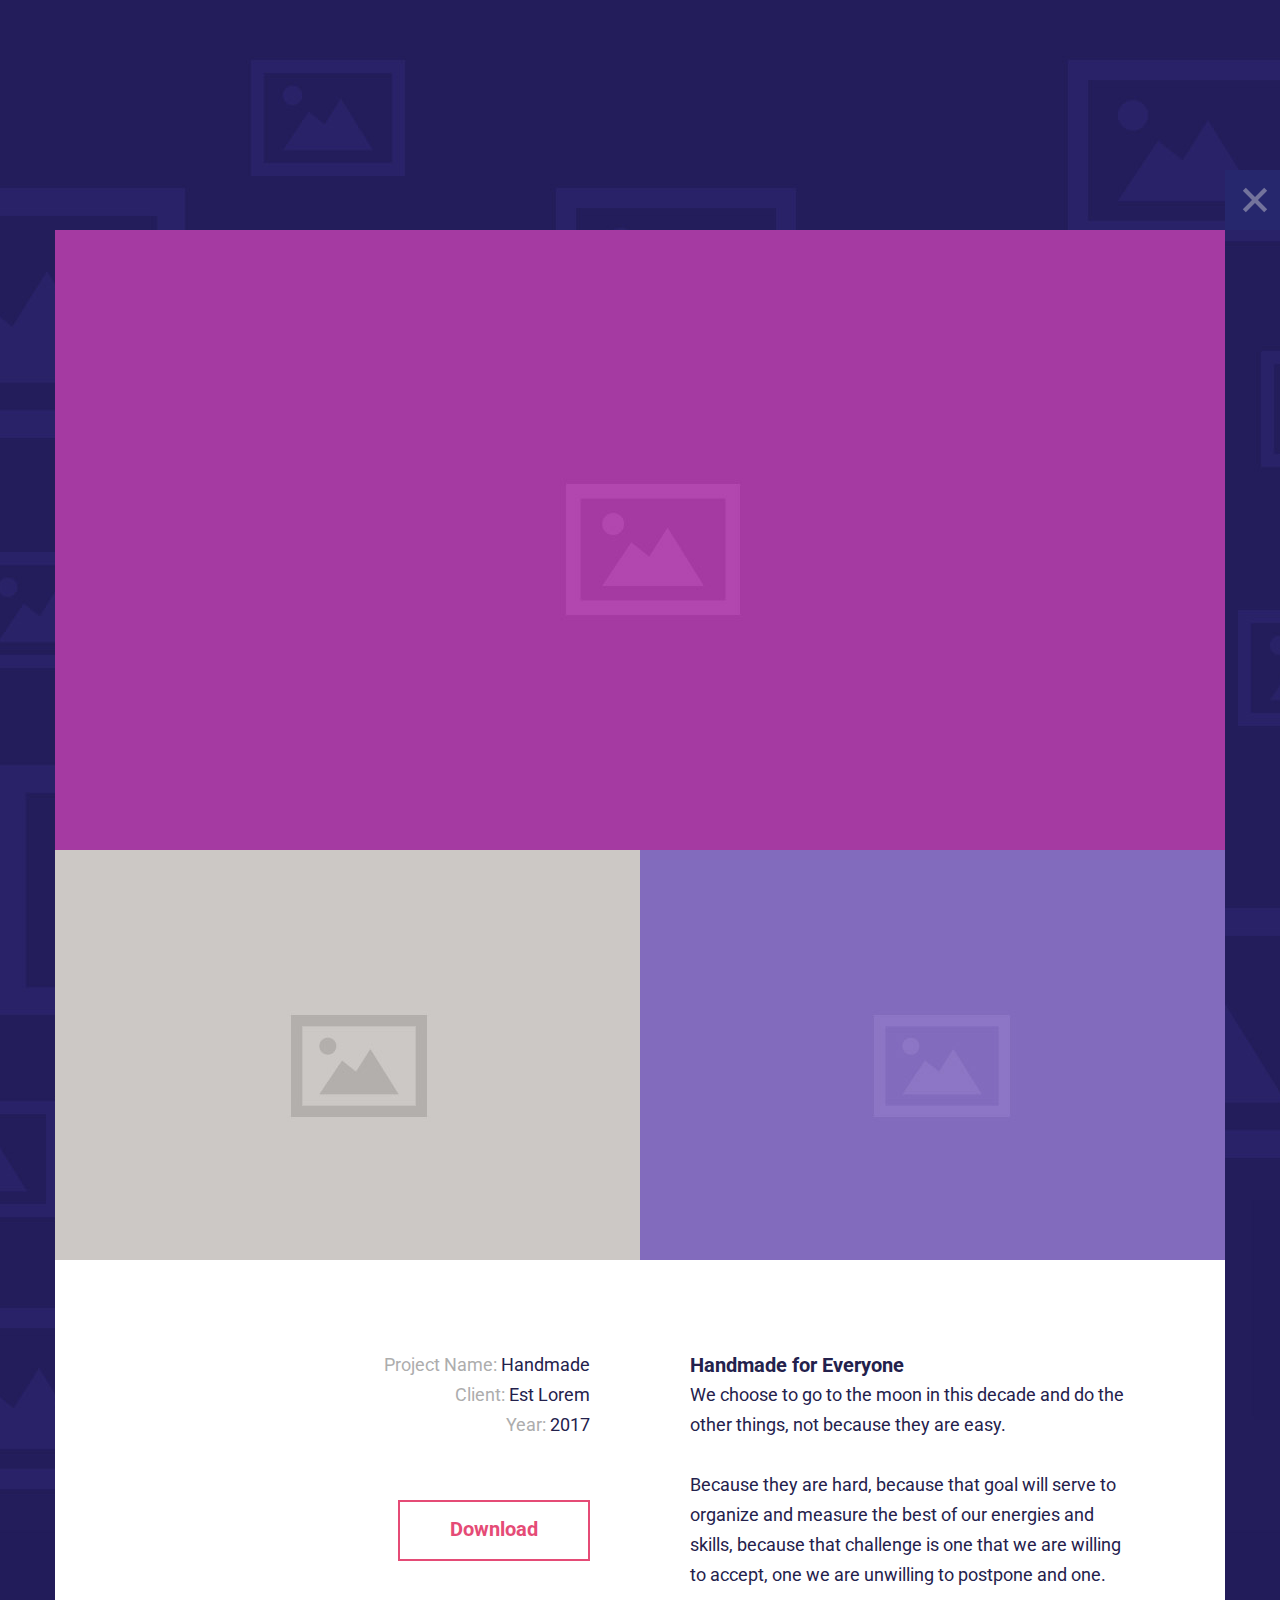
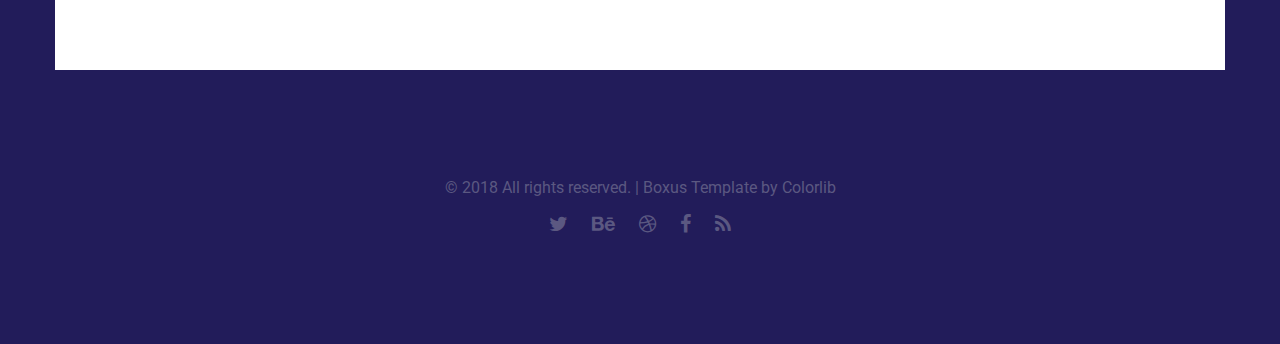
==== docs/single-portfolio.html @ 3bf4e34b "adding bootstrap template" ====
<!DOCTYPE HTML>
<html lang="en-US">
    <head>
        <title>Boxus - Html Responsive One Page Template</title>
        <meta http-equiv="Content-Type" content="text/html; charset=UTF-8">
        <meta name="description" content="Template by Colorlib" />
        <meta name="keywords" content="HTML, CSS, JavaScript, PHP" />
        <meta name="author" content="Colorlib" />
        <meta name="viewport" content="width=device-width, initial-scale=1, maximum-scale=1">

        <link rel="shortcut icon" href="images/favicon.png" />
        <link href='http://fonts.googleapis.com/css?family=Roboto:300,400,400i,700,700i,900|Montserrat:400,700|PT+Serif' rel='stylesheet' type='text/css'>
        <link rel="stylesheet" type="text/css"  href='css/clear.css' />
        <link rel="stylesheet" type="text/css"  href='css/common.css' />
        <link rel="stylesheet" type="text/css"  href='css/font-awesome.min.css' />
        <link rel="stylesheet" type="text/css"  href='css/carouFredSel.css' />
        <link rel="stylesheet" type="text/css"  href='css/prettyPhoto.css' />
        <link rel="stylesheet" type="text/css"  href='css/sm-clean.css' />
        <link rel="stylesheet" type="text/css"  href='style.css' />

        <!--[if lt IE 9]>
                <script src="js/html5.js"></script>
        <![endif]-->

    </head>
    <body class="single-portfolio">

        <!-- Preloader Gif -->
        <table class="doc-loader">
            <tr>
                <td>
                    <img src="images/ajax-document-loader.gif" alt="Loading..." />
                </td>
            </tr>
        </table>

        <!-- Menu -->
        <div class="menu-wrapper center-relative">
            <nav id="header-main-menu">
                <div class="mob-menu">MENU</div>
                <ul class="main-menu sm sm-clean">
                    <li><a href="#home">Home</a></li>
                    <li><a href="#services">Services</a></li>
                    <li><a href="#portfolio">Portfolio</a></li>
                    <li><a href="#about">About</a></li>
                    <li><a href="#news">News</a></li>
                    <li><a href="#video">Video</a></li>
                    <li><a href="#skills">Skills</a></li>
                    <li><a href="#contact">Contact</a></li>
                </ul>
            </nav>
        </div>



        <article id="portfolio-1" class="section portfolio">
            <div class="center-relative content-1170">
                <div class="entry-content">
                    <div class="content-wrap relative">
                        <a class="absolute x-close" href="index.html#portfolio">
                            <img src="images/icon_x.svg" alt="Close">
                        </a>

                        <div class="one margin-0">
                            <img src="demo-images/item_img_01.jpg" alt="">
                        </div>
                        <div class="clear"></div>
                        <div class="one_half margin-0">
                            <img src="demo-images/item_img_02.jpg" alt="">
                        </div>
                        <div class="one_half last margin-0">
                            <img src="demo-images/item_img_03.jpg" alt="">
                        </div>
                        <div class="clear"></div>
                        <br>
                        <br>
                        <br>

                        <div class="one_half text-right">
                            <p>
                                <span style="color: #adadad;">Project Name:</span> Handmade<br>
                                <span style="color: #adadad;">Client:</span> Est Lorem<br>
                                <span style="color: #adadad;">Year:</span> 2017
                            </p>
                           <br>
                           <br>
                            <div class="text-right">
                                <a href="#" target="_self" class="button ">Download</a>
                            </div>
                        </div>
                        <div class="one_half last ">
                            <h1>Handmade for Everyone</h1>
                            <p>We choose to go to the moon in this decade and do the other things, not because they are easy.</p>
                            <br>
                            <p>
                                Because they are hard, because that goal will serve to organize and measure the best of our energies and skills, because that challenge is one that we are willing to accept, one we are unwilling to postpone and one.<br>
                            </p>
                        </div>
                        <div class="clear"></div>
                    </div>
                </div>
                <div class="clear"></div>
            </div>



            <!-- Footer -->
            <footer>
                <div class="footer content-1170 center-relative">
                    <ul>
                        <li class="copyright-footer">
                            © 2018 All rights reserved. | Boxus Template by <a href="https://colorlib.com" target="_blank">Colorlib</a>
                        </li>
                        <li class="social-footer">
                            <a href="#"><span class="fa fa-twitter"></span></a>
                            <a href="#"><span class="fa fa-behance"></span></a>
                            <a href="#"><span class="fa fa-dribbble"></span></a>
                            <a href="#"><span class="fa fa-facebook"></span></a>
                            <a href="#"><span class="fa fa-rss"></span></a>
                        </li>
                    </ul>
                </div>
            </footer>
        </article>




        <!--Load JavaScript-->
        <script type="text/javascript" src="js/jquery.js"></script>
        <script type='text/javascript' src='js/jquery.sticky-kit.min.js'></script>
        <script type='text/javascript' src='js/jquery.smartmenus.min.js'></script>
        <script type='text/javascript' src='js/jquery.sticky.js'></script>
        <script type='text/javascript' src='js/jquery.dryMenu.js'></script>
        <script type='text/javascript' src='js/isotope.pkgd.js'></script>
        <script type='text/javascript' src='js/jquery.carouFredSel-6.2.0-packed.js'></script>
        <script type='text/javascript' src='js/jquery.mousewheel.min.js'></script>
        <script type='text/javascript' src='js/jquery.touchSwipe.min.js'></script>
        <script type='text/javascript' src='js/jquery.easing.1.3.js'></script>
        <script type='text/javascript' src='js/imagesloaded.pkgd.js'></script>
        <script type='text/javascript' src='js/jquery.prettyPhoto.js'></script>
        <script type='text/javascript' src='js/main.js'></script>
    </body>
</html>
---- docs/css/clear.css ----
html, body, div, span, object, iframe,
h1, h2, h3, h4, h5, h6, p, blockquote, pre,
abbr, address, cite, code,
del, dfn, em, img, ins, kbd, q, samp,
small, strong, sub, sup, var,
b, i, ol, ul, li,
fieldset, form, label, legend,
table, caption, tbody, tfoot, thead, tr, th, td,
article, aside, canvas, details, figcaption, figure, 
footer, header, hgroup, menu, nav, section, summary,
time, mark, audio, video {
    margin:0;
    padding:0;
    border:0;
    outline: none;
    font-size:100%;
    vertical-align:baseline;
    background:transparent;
}

body {
    line-height:1;
}

article,aside,details,figcaption,figure,
footer,header,hgroup,menu,nav,section { 
    display:block;
}

nav ul,ul,ol {
    list-style:none;
}

blockquote, q {
    quotes:none;
}

blockquote:before, blockquote:after,
q:before, q:after {
    content:'';
    content:none;
}

a {
    margin:0;
    padding:0;
    font-size:100%;
	outline: none;
    vertical-align:baseline;
    background:transparent;
}

ins {
    background-color:#ff9;
    color:#000;
    text-decoration:none;
}

mark {
    background-color:#ff9;
    color:#000; 
    font-style:italic;
    font-weight:bold;
}

del {
    text-decoration: line-through;
}

abbr[title], dfn[title] {
    border-bottom:1px dotted;
    cursor:help;
}

table {
    border-collapse:collapse;
    border-spacing:0;
}

hr {
    display:block;
    height:1px;
    border:0;   
    border-top:1px solid #cccccc;
    margin:1em 0;
    padding:0;
}

input, select {
    vertical-align:middle;
}

input:focus, textarea:focus
{
    outline: none;
}
---- docs/css/common.css ----
a.wp-ver
{
    color: red !important;
    font-weight: 700 !important;
}
.block
{
    display: block;
}
.hidden
{
    display: none;
}
.clear
{
    clear: both;
}
.left
{
    float: left;
}
.right
{
    float: right;
}
.line-height
{
    line-height: 0;
}
.clear-right
{
    clear: right;
}
.clear-left
{
    clear: left;
}
.center-relative
{
    margin-left: auto;
    margin-right: auto;
}
.center-absolute
{
    left: 50%;
}
.center-text
{
    text-align: center !important;
}
.text-left
{
    text-align: left;
}
.text-right
{
    text-align: right;
}
.absolute
{
    position: absolute;
}
.fixed
{
    position: fixed;
}
.relative
{
    position: relative;
}
.margin-0, .margin-0 img
{
    margin: 0 !important;
    line-height: 0;
}
.top-0
{
    margin-top: 0 !important;
}
.top-5
{
    margin-top: 5px !important;	
}
.top-10
{
    margin-top: 10px;	
}
.top-15
{
    margin-top: 15px;	
}
.top-20
{
    margin-top: 20px;
}
.top-25
{
    margin-top: 25px;	
}
.top-30
{
    margin-top: 30px;	
}
.top-50
{
    margin-top: 50px;	
}
.top-60
{
    margin-top: 60px;	
}
.top-70
{
    margin-top: 70px;	
}
.top-75
{
    margin-top: 75px;	
}
.top-80
{
    margin-top: 80px;
}
.top-100
{
    margin-top: 100px;	
}
.top-105
{
    margin-top: 105px;	
}
.top-120
{
    margin-top: 120px;
}
.top-150
{
    margin-top: 150px;	
}
.top-200
{
    margin-top: 200px;	
}
.top-negative-30
{
    margin-top: -30px;
}
.left-35
{
    margin-left:35px;
}
.right-35
{
    margin-right:35px;
}
.bottom-0
{
    margin-bottom: 0 !important;
}
.bottom-10
{
    margin-bottom: 10px !important;
}
.bottom-20
{
    margin-bottom: 20px !important;
}
.bottom-25
{
    margin-bottom: 25px !important;
}
.bottom-30
{
    margin-bottom: 30px !important;
}
.bottom-50
{
    margin-bottom: 50px !important;
}
.bottom-100
{
    margin-bottom: 100px !important;
}
.bottom-150
{
    margin-bottom: 150px !important;
}
.bottom-200
{
    margin-bottom: 200px !important;
}
.width-25
{
    width: 25%;
}
.width-50
{
    width: 50%;
}
.width-75
{
    width: 75%;
}
.width-85
{
    width: 85%;
}
.width-100
{
    width: 100%;
}
.sticky
{
    font-size: 100%;
}
blockquote
{
    font-family: 'Montserrat', sans-serif;
    margin-top: 50px;
    margin-bottom: 50px;
    font-size: 20px;
    line-height: 35px;
    color: #e64b77;
    font-weight: 400;
    position: relative;
    z-index: 2;
}
blockquote.inline-blockquote
{
    width: 395px;
    float: left;
    margin-left: -40px;
    margin-right: 40px;
    margin-top: 70px;

}
blockquote p
{
    position: relative;
    z-index: 2;
}
.wrap-blockquote
{
    display: inline;
}
address
{
    font-size: 32px;
    line-height: 50px;
    font-style: normal;
}
iframe
{
    width: 100%;
}
a.button
{
    display: inline-block;
    color: #e54b76;
    border: 2px solid #e54b76;
    text-align: center;
    padding-bottom: 15px;
    padding-top: 12px;
    padding-left: 50px;
    padding-right: 50px;
    cursor: pointer;
    margin-bottom: 25px;
    vertical-align: middle;
    text-decoration: none;
    font-size: 20px;
    font-weight: 700;
    transition: all .2s linear;
}
a.button:active
{
    position: relative;
    top: 1px;	
}
a.button:hover
{
    color: white;
    background-color: #e54b76;
}

h1,h2,h3,h4,h5,h6
{
    padding: 20px 0;
}
h1
{
    font-size: 38px;
    line-height: 38px;    
}
h2
{
    font-size: 34px;    
    line-height: 34px;    
}
h3
{
    font-size: 32px;  
    line-height: 32px;    
}
h4
{
    font-size: 30px;    
}
h5
{
    font-size: 28px;   
}
h6
{
    font-size: 26px;    
}
em
{
    font-style: italic;
}
ol
{
    list-style-type: decimal;
}
pre
{
    word-wrap: break-word;
}
.single-content table, .single-content th, .single-content td, .page-content table, .page-content th, .page-content td
{
    border:1px solid black;
    padding: 10px;
    vertical-align: middle;
}
sup
{
    vertical-align: super;
    font-size: smaller;
}
sub
{
    vertical-align: sub;
    font-size: smaller;
}
.single-content ol
{
    display: block;
    list-style-type: decimal;
    margin: 0 0 14px 17px;
}
.single-content ul
{
    display: block;
    list-style-type: disc;
    margin: 0 0 14px 17px;
}

/* COLUMNS */

.one,  .one_half,  .one_third,  .two_third,  .three_fourth, 
.one_fourth{
    margin-right: 100px;
    float: left;
    position: relative;
    margin-bottom: 30px;
}
.last{
    margin-right: 0 !important;
    clear: right;
}
.one{
    float: none;
    display: block;
    clear: both;
    margin-right: 0;
}
.one_half{
    width: 290px;
}

.one img,  .one_half img,  .one_third img,  .two_third img, 
.three_fourth img,  .one_fourth img{
    max-width: 100%;
    height: auto;
    max-height: 100%;
    width: auto;	
}

.one.margin-0 img, .one_half.margin-0 img, .one_third.margin-0 img, .two_third.margin-0 img, 
.one_fourth.margin-0 img, .three_fourth.margin-0 img{
    width: 100% !important;
}

.one.margin-0
{
    width: 100% !important;
    padding: 0 !important;
}

.one_half.margin-0{
    width: 50% !important;
    float: left !important;
    padding: 0 !important;
}

.one_third.margin-0{
    width: 33.333333333%;
    float: left !important;
    padding: 0 !important;
}
.two_third.margin-0{
    width: 66.666666666%;
    float: left !important;
    padding: 0 !important;
}
.one_fourth.margin-0{
    width: 25%;
    float: left !important;
    padding: 0 !important;
}
.three_fourth.margin-0{
    width: 75%;
    float: left !important;
    padding: 0 !important;
}

/* MENU */

/* Mobile first layout SmartMenus Core CSS (it's not recommended editing these rules)
   You need this once per page no matter how many menu trees or different themes you use.
-------------------------------------------------------------------------------------------*/

.sm,.sm ul,.sm li{display:block;list-style:none;margin:0;padding:0;line-height:normal;direction:ltr;-webkit-tap-highlight-color:rgba(0,0,0,0);}
.sm-rtl,.sm-rtl ul,.sm-rtl li{direction:rtl;text-align:right;}
.sm>li>h1,.sm>li>h2,.sm>li>h3,.sm>li>h4,.sm>li>h5,.sm>li>h6{margin:0;padding:0;}
.sm ul{display:none;}
.sm li,.sm a{position:relative;}
.sm a{display:block;}
.sm a.disabled{cursor:not-allowed;}
.sm:after{content:"\00a0";display:block;height:0;font:0px/0 serif;clear:both;visibility:hidden;overflow:hidden;}
.sm,.sm *,.sm *:before,.sm *:after{-moz-box-sizing:border-box;-webkit-box-sizing:border-box;box-sizing:border-box;}




/* WP DEFAULT CLASSES */

.alignnone {
    margin: 5px 20px 20px 0;
}

.aligncenter,
div.aligncenter {
    display: block;
    margin: 5px auto 5px auto;
}

.alignright {
    float:right;
    margin: 5px 0 20px 20px;
}

.alignleft {
    float: left;
    margin: 5px 20px 20px 0;
}

.aligncenter 
{
    display: block;
    margin: 5px auto 5px auto;
}

a img.alignright 
{
    float: right;
    margin: 5px 0 20px 20px;
}

a img.alignnone 
{
    margin: 20px 0px;
}

a img.alignleft 
{
    float: left;
    margin: 5px 20px 20px 0;
}

a img.aligncenter 
{
    display: block;
    margin-left: auto;
    margin-right: auto
}

.wp-caption 
{
    max-width: 100%;
}

.wp-caption.alignnone 
{
    margin: 20px 0px;
}

.wp-caption.alignleft 
{
    margin: 5px 20px 20px 0;
    text-align: left;
}

.wp-caption.alignright 
{
    margin: 5px 0 20px 20px;
    text-align: right;
}

.wp-caption img 
{
    width: auto;
    height: auto;
    max-width: 100%;
    max-height: 100%;
}

.wp-caption p.wp-caption-text 
{
    font-family: 'Montserrat', sans-serif;    
    font-size: 18px;
    color: #191919;
    padding-left: 100px;
    padding-top: 10px;
    padding-bottom: 30px;
}
.gallery-caption
{
    font-size: 100%;
}
.bypostauthor
{
    font-size: 100%;
}
/* Text meant only for screen readers. */
.screen-reader-text {
    clip: rect(1px, 1px, 1px, 1px);
    position: absolute !important;
    height: 1px;
    width: 1px;
    overflow: hidden;
}

.screen-reader-text:focus {
    background-color: #f1f1f1;
    border-radius: 3px;
    box-shadow: 0 0 2px 2px rgba(0, 0, 0, 0.6);
    clip: auto !important;
    color: #21759b;
    display: block;
    font-size: 14px;
    font-size: 0.875rem;
    font-weight: bold;
    height: auto;
    left: 5px;
    line-height: normal;
    padding: 15px 23px 14px;
    text-decoration: none;
    top: 5px;
    width: auto;
    z-index: 100000; /* Above WP toolbar. */
}
---- docs/css/carouFredSel.css ----
.list_carousel.responsive {	
    margin-left: 0;
    width: 91%;
}
.list_carousel ul {
    margin: 0;
    padding: 0;
    list-style: none;
    display: block;
}
.list_carousel li {
    text-align: center;		
    padding: 0;
    display: block;
    float: left;
    position: relative;
}	

.image-slider-wrapper.service a.image_slider_next{background-image: url(../images/navigation_arrows_right.svg); width: 50px; height: 50px; z-index: 2; position: absolute; top: -150px; }
.image-slider-wrapper.img a.image_slider_next{background-image: url(../images/navigation_arrows_right.svg); width: 50px; height: 50px; z-index: 2; position: absolute; top: 30px; left: 30px;}
.carousel_text_next{background-image: url(../images/navigation_arrows_right.svg); width: 50px; height: 50px; margin-top: 50px; display: block !important; }
a.image_slider_next:hover, .carousel_text_next:hover, .carousel_fw_next:hover {background-position: 0 -50px;}
.carousel_pagination {margin-top: 50px; margin-bottom: 50px; margin-left: 160px;}
.carousel_pagination a {margin: 0 0 0 5px; float: left; transition: background-color .2s linear}
.carousel_pagination a:first-child {margin: 0;}
.carousel_pagination a {width: 18px; height: 18px; border-radius: 90%; display: block; cursor: pointer; text-indent: -9999px;}
.caroufredsel_wrapper{z-index: 1 !important; margin-top: 0 !important; margin-left: 0 !important;}
.fw_carousel_pagination {text-align: center; transition: background-color .2s linear;  margin-top: 80px;}
.fw_carousel_pagination a {text-indent: -9999px; border: 5px solid #fff; width: 25px; height: 25px; border-radius: 90%; margin: 0 10px; display: inline-block;}
.fw_carousel_pagination a.selected {background-color: #fff;}
li.fw-slide {margin: 0 10px; transition: opacity .2s linear;}
li.fw-slide img  {width: auto; height: auto; max-width: 180px; display: block; margin-left: auto; margin-right: auto;}
.fw-slide-text {color: #fff; font-size: 18px;}
.image-slider-wrapper.team .image_slider_next {background-image: url(../images/navigation_arrows_right.svg); width: 50px; height: 50px; z-index: 2; position: absolute; right: 300px; bottom: 30px;}
.carousel_fw_next {background-image: url(../images/navigation_arrows_right.svg); width: 50px; height: 50px; z-index: 2; display: none !important; margin-left: auto;  margin-right: auto; margin-top: 50px;}
---- docs/css/prettyPhoto.css ----
/* ------------------------------------------------------------------------
        This you can edit.
------------------------------------------------------------------------- */

/* ----------------------------------
        Default Theme
----------------------------------- */

div.pp_default .pp_top,
div.pp_default .pp_top .pp_middle,
div.pp_default .pp_top .pp_left,
div.pp_default .pp_top .pp_right,
div.pp_default .pp_bottom,
div.pp_default .pp_bottom .pp_left,
div.pp_default .pp_bottom .pp_middle,
div.pp_default .pp_bottom .pp_right { height: 13px; }

div.pp_default .pp_content .ppt { color: #f8f8f8; }
div.pp_default .pp_content_container .pp_left { padding-left: 13px; }
div.pp_default .pp_content_container .pp_right { padding-right: 13px; }
/*div.pp_default .pp_content { background-color: #fff; }*/
div.pp_default .pp_next:hover { background: url(../images/prettyPhoto/default/sprite_next.png) center right  no-repeat; cursor: pointer; } /* Next button */
div.pp_default .pp_previous:hover { background: url(../images/prettyPhoto/default/sprite_prev.png) center left no-repeat; cursor: pointer; } /* Previous button */
div.pp_default .pp_expand { background: url(../images/prettyPhoto/default/sprite.png) 0 -29px no-repeat; cursor: pointer; width: 28px; height: 28px; } /* Expand button */
div.pp_default .pp_expand:hover { background: url(../images/prettyPhoto/default/sprite.png) 0 -56px no-repeat; cursor: pointer; } /* Expand button hover */
div.pp_default .pp_contract { background: url(../images/prettyPhoto/default/sprite.png) 0 -84px no-repeat; cursor: pointer; width: 28px; height: 28px; } /* Contract button */
div.pp_default .pp_contract:hover { background: url(../images/prettyPhoto/default/sprite.png) 0 -113px no-repeat; cursor: pointer; } /* Contract button hover */
div.pp_default .pp_close { width: 30px; height: 30px; background: url(../images/prettyPhoto/default/sprite.png) 2px 1px no-repeat; cursor: pointer; } /* Close button */
div.pp_default #pp_full_res .pp_inline { color: #000; background-color: white; padding: 30px; } 
.pp_inline img {max-width: 100%; max-height: 100%; width: auto; height: auto;}
div.pp_default .pp_gallery ul li a { background: url(../images/prettyPhoto/default/default_thumb.png) center center #f8f8f8; border:1px solid #aaa; }
div.pp_default .pp_gallery ul li a:hover,
div.pp_default .pp_gallery ul li.selected a { border-color: #fff; }
div.pp_default .pp_social { margin-top: 7px;}

div.pp_default .pp_gallery a.pp_arrow_previous,
div.pp_default .pp_gallery a.pp_arrow_next { position: static; left: auto; }
div.pp_default .pp_nav .pp_play,
div.pp_default .pp_nav .pp_pause { background: url(../images/prettyPhoto/default/sprite.png) -51px 1px no-repeat; height:30px; width:30px; }
div.pp_default .pp_nav .pp_pause { background-position: -51px -29px; }
div.pp_default .pp_details { position: relative; }
div.pp_default a.pp_arrow_previous,
div.pp_default a.pp_arrow_next { background: url(../images/prettyPhoto/default/sprite.png) -31px -3px no-repeat; height: 20px; margin: 4px 0 0 0; width: 20px; }
div.pp_default a.pp_arrow_next { left: 52px; background-position: -82px -3px; } /* The next arrow in the bottom nav */
div.pp_default .pp_content_container .pp_details { margin-top: 5px; }
div.pp_default .pp_nav { clear: none; height: 30px; width: 110px; position: relative; }
div.pp_default .pp_nav .currentTextHolder{ font-family: Georgia; font-style: italic; color:#999; font-size: 11px; left: 75px; line-height: 25px; margin: 0; padding: 0 0 0 10px; position: absolute; top: 2px; }

div.pp_default .pp_close:hover, div.pp_default .pp_nav .pp_play:hover, div.pp_default .pp_nav .pp_pause:hover, div.pp_default .pp_arrow_next:hover, div.pp_default .pp_arrow_previous:hover { opacity:0.7; }

div.pp_default .pp_description{ font-size: 11px; font-weight: bold; line-height: 14px; margin: 5px 50px 5px 0; }


div.pp_default .pp_loaderIcon { background: url(../images/prettyPhoto/default/loader.gif) center center no-repeat; background-color: white;} /* Loader icon */


/* ----------------------------------
        Light Rounded Theme
----------------------------------- */


div.light_rounded .pp_top .pp_left { background: url(../images/prettyPhoto/light_rounded/sprite.png) -88px -53px no-repeat; } /* Top left corner */
div.light_rounded .pp_top .pp_middle { background: #fff; } /* Top pattern/color */
div.light_rounded .pp_top .pp_right { background: url(../images/prettyPhoto/light_rounded/sprite.png) -110px -53px no-repeat; } /* Top right corner */

div.light_rounded .pp_content .ppt { color: #000; }
div.light_rounded .pp_content_container .pp_left,
div.light_rounded .pp_content_container .pp_right { background: #fff; }
div.light_rounded .pp_content { background-color: #fff; } /* Content background */
div.light_rounded .pp_next:hover { background: url(../images/prettyPhoto/light_rounded/btnNext.png) center right  no-repeat; cursor: pointer; } /* Next button */
div.light_rounded .pp_previous:hover { background: url(../images/prettyPhoto/light_rounded/btnPrevious.png) center left no-repeat; cursor: pointer; } /* Previous button */
div.light_rounded .pp_expand { background: url(../images/prettyPhoto/light_rounded/sprite.png) -31px -26px no-repeat; cursor: pointer; } /* Expand button */
div.light_rounded .pp_expand:hover { background: url(../images/prettyPhoto/light_rounded/sprite.png) -31px -47px no-repeat; cursor: pointer; } /* Expand button hover */
div.light_rounded .pp_contract { background: url(../images/prettyPhoto/light_rounded/sprite.png) 0 -26px no-repeat; cursor: pointer; } /* Contract button */
div.light_rounded .pp_contract:hover { background: url(../images/prettyPhoto/light_rounded/sprite.png) 0 -47px no-repeat; cursor: pointer; } /* Contract button hover */
div.light_rounded .pp_close { width: 75px; height: 22px; background: url(../images/prettyPhoto/light_rounded/sprite.png) -1px -1px no-repeat; cursor: pointer; } /* Close button */
div.light_rounded .pp_details { position: relative; }
div.light_rounded .pp_description { margin-right: 85px; }
div.light_rounded #pp_full_res .pp_inline { color: #000; } 
div.light_rounded .pp_gallery a.pp_arrow_previous,
div.light_rounded .pp_gallery a.pp_arrow_next { margin-top: 12px !important; }
div.light_rounded .pp_nav .pp_play { background: url(../images/prettyPhoto/light_rounded/sprite.png) -1px -100px no-repeat; height: 15px; width: 14px; }
div.light_rounded .pp_nav .pp_pause { background: url(../images/prettyPhoto/light_rounded/sprite.png) -24px -100px no-repeat; height: 15px; width: 14px; }

div.light_rounded .pp_arrow_previous { background: url(../images/prettyPhoto/light_rounded/sprite.png) 0 -71px no-repeat; } /* The previous arrow in the bottom nav */
div.light_rounded .pp_arrow_previous.disabled { background-position: 0 -87px; cursor: default; }
div.light_rounded .pp_arrow_next { background: url(../images/prettyPhoto/light_rounded/sprite.png) -22px -71px no-repeat; } /* The next arrow in the bottom nav */
div.light_rounded .pp_arrow_next.disabled { background-position: -22px -87px; cursor: default; }

div.light_rounded .pp_bottom .pp_left { background: url(../images/prettyPhoto/light_rounded/sprite.png) -88px -80px no-repeat; } /* Bottom left corner */
div.light_rounded .pp_bottom .pp_middle { background: #fff; } /* Bottom pattern/color */
div.light_rounded .pp_bottom .pp_right { background: url(../images/prettyPhoto/light_rounded/sprite.png) -110px -80px no-repeat; } /* Bottom right corner */

div.light_rounded .pp_loaderIcon { background: url(../images/prettyPhoto/light_rounded/loader.gif) center center no-repeat; } /* Loader icon */

/* ----------------------------------
        Dark Rounded Theme
----------------------------------- */

div.dark_rounded .pp_top .pp_left { background: url(../images/prettyPhoto/dark_rounded/sprite.png) -88px -53px no-repeat; } /* Top left corner */
div.dark_rounded .pp_top .pp_middle { background: url(../images/prettyPhoto/dark_rounded/contentPattern.png) top left repeat; } /* Top pattern/color */
div.dark_rounded .pp_top .pp_right { background: url(../images/prettyPhoto/dark_rounded/sprite.png) -110px -53px no-repeat; } /* Top right corner */

div.dark_rounded .pp_content_container .pp_left { background: url(../images/prettyPhoto/dark_rounded/contentPattern.png) top left repeat-y; } /* Left Content background */
div.dark_rounded .pp_content_container .pp_right { background: url(../images/prettyPhoto/dark_rounded/contentPattern.png) top right repeat-y; } /* Right Content background */
div.dark_rounded .pp_content { background: url(../images/prettyPhoto/dark_rounded/contentPattern.png) top left repeat; } /* Content background */
div.dark_rounded .pp_next:hover { background: url(../images/prettyPhoto/dark_rounded/btnNext.png) center right  no-repeat; cursor: pointer; } /* Next button */
div.dark_rounded .pp_previous:hover { background: url(../images/prettyPhoto/dark_rounded/btnPrevious.png) center left no-repeat; cursor: pointer; } /* Previous button */
div.dark_rounded .pp_expand { background: url(../images/prettyPhoto/dark_rounded/sprite.png) -31px -26px no-repeat; cursor: pointer; } /* Expand button */
div.dark_rounded .pp_expand:hover { background: url(../images/prettyPhoto/dark_rounded/sprite.png) -31px -47px no-repeat; cursor: pointer; } /* Expand button hover */
div.dark_rounded .pp_contract { background: url(../images/prettyPhoto/dark_rounded/sprite.png) 0 -26px no-repeat; cursor: pointer; } /* Contract button */
div.dark_rounded .pp_contract:hover { background: url(../images/prettyPhoto/dark_rounded/sprite.png) 0 -47px no-repeat; cursor: pointer; } /* Contract button hover */
div.dark_rounded .pp_close { width: 75px; height: 22px; background: url(../images/prettyPhoto/dark_rounded/sprite.png) -1px -1px no-repeat; cursor: pointer; } /* Close button */
div.dark_rounded .pp_details { position: relative; }
div.dark_rounded .pp_description { margin-right: 85px; }
div.dark_rounded .currentTextHolder { color: #c4c4c4; }
div.dark_rounded .pp_description { color: #fff; }
div.dark_rounded #pp_full_res .pp_inline { color: #fff; }
div.dark_rounded .pp_gallery a.pp_arrow_previous,
div.dark_rounded .pp_gallery a.pp_arrow_next { margin-top: 12px !important; }
div.dark_rounded .pp_nav .pp_play { background: url(../images/prettyPhoto/dark_rounded/sprite.png) -1px -100px no-repeat; height: 15px; width: 14px; }
div.dark_rounded .pp_nav .pp_pause { background: url(../images/prettyPhoto/dark_rounded/sprite.png) -24px -100px no-repeat; height: 15px; width: 14px; }

div.dark_rounded .pp_arrow_previous { background: url(../images/prettyPhoto/dark_rounded/sprite.png) 0 -71px no-repeat; } /* The previous arrow in the bottom nav */
div.dark_rounded .pp_arrow_previous.disabled { background-position: 0 -87px; cursor: default; }
div.dark_rounded .pp_arrow_next { background: url(../images/prettyPhoto/dark_rounded/sprite.png) -22px -71px no-repeat; } /* The next arrow in the bottom nav */
div.dark_rounded .pp_arrow_next.disabled { background-position: -22px -87px; cursor: default; }

div.dark_rounded .pp_bottom .pp_left { background: url(../images/prettyPhoto/dark_rounded/sprite.png) -88px -80px no-repeat; } /* Bottom left corner */
div.dark_rounded .pp_bottom .pp_middle { background: url(../images/prettyPhoto/dark_rounded/contentPattern.png) top left repeat; } /* Bottom pattern/color */
div.dark_rounded .pp_bottom .pp_right { background: url(../images/prettyPhoto/dark_rounded/sprite.png) -110px -80px no-repeat; } /* Bottom right corner */

div.dark_rounded .pp_loaderIcon { background: url(../images/prettyPhoto/dark_rounded/loader.gif) center center no-repeat; } /* Loader icon */


/* ----------------------------------
        Dark Square Theme
----------------------------------- */

div.dark_square .pp_left ,
div.dark_square .pp_middle,
div.dark_square .pp_right,
div.dark_square .pp_content { background: #000; }

div.dark_square .currentTextHolder { color: #c4c4c4; }
div.dark_square .pp_description { color: #fff; }
div.dark_square .pp_loaderIcon { background: url(../images/prettyPhoto/dark_square/loader.gif) center center no-repeat; } /* Loader icon */

div.dark_square .pp_expand { background: url(../images/prettyPhoto/dark_square/sprite.png) -31px -26px no-repeat; cursor: pointer; } /* Expand button */
div.dark_square .pp_expand:hover { background: url(../images/prettyPhoto/dark_square/sprite.png) -31px -47px no-repeat; cursor: pointer; } /* Expand button hover */
div.dark_square .pp_contract { background: url(../images/prettyPhoto/dark_square/sprite.png) 0 -26px no-repeat; cursor: pointer; } /* Contract button */
div.dark_square .pp_contract:hover { background: url(../images/prettyPhoto/dark_square/sprite.png) 0 -47px no-repeat; cursor: pointer; } /* Contract button hover */
div.dark_square .pp_close { width: 75px; height: 22px; background: url(../images/prettyPhoto/dark_square/sprite.png) -1px -1px no-repeat; cursor: pointer; } /* Close button */
div.dark_square .pp_details { position: relative; }
div.dark_square .pp_description { margin: 0 85px 0 0; }
div.dark_square #pp_full_res .pp_inline { color: #fff; }
div.dark_square .pp_gallery a.pp_arrow_previous,
div.dark_square .pp_gallery a.pp_arrow_next { margin-top: 12px !important; }
div.dark_square .pp_nav { clear: none; }
div.dark_square .pp_nav .pp_play { background: url(../images/prettyPhoto/dark_square/sprite.png) -1px -100px no-repeat; height: 15px; width: 14px; }
div.dark_square .pp_nav .pp_pause { background: url(../images/prettyPhoto/dark_square/sprite.png) -24px -100px no-repeat; height: 15px; width: 14px; }

div.dark_square .pp_arrow_previous { background: url(../images/prettyPhoto/dark_square/sprite.png) 0 -71px no-repeat; } /* The previous arrow in the bottom nav */
div.dark_square .pp_arrow_previous.disabled { background-position: 0 -87px; cursor: default; }
div.dark_square .pp_arrow_next { background: url(../images/prettyPhoto/dark_square/sprite.png) -22px -71px no-repeat; } /* The next arrow in the bottom nav */
div.dark_square .pp_arrow_next.disabled { background-position: -22px -87px; cursor: default; }

div.dark_square .pp_next:hover { background: url(../images/prettyPhoto/dark_square/btnNext.png) center right  no-repeat; cursor: pointer; } /* Next button */
div.dark_square .pp_previous:hover { background: url(../images/prettyPhoto/dark_square/btnPrevious.png) center left no-repeat; cursor: pointer; } /* Previous button */


/* ----------------------------------
        Light Square Theme
----------------------------------- */

div.light_square .pp_left ,
div.light_square .pp_middle,
div.light_square .pp_right,
div.light_square .pp_content { background: #fff; }

div.light_square .pp_content .ppt { color: #000; }
div.light_square .pp_expand { background: url(../images/prettyPhoto/light_square/sprite.png) -31px -26px no-repeat; cursor: pointer; } /* Expand button */
div.light_square .pp_expand:hover { background: url(../images/prettyPhoto/light_square/sprite.png) -31px -47px no-repeat; cursor: pointer; } /* Expand button hover */
div.light_square .pp_contract { background: url(../images/prettyPhoto/light_square/sprite.png) 0 -26px no-repeat; cursor: pointer; } /* Contract button */
div.light_square .pp_contract:hover { background: url(../images/prettyPhoto/light_square/sprite.png) 0 -47px no-repeat; cursor: pointer; } /* Contract button hover */
div.light_square .pp_close { width: 75px; height: 22px; background: url(../images/prettyPhoto/light_square/sprite.png) -1px -1px no-repeat; cursor: pointer; } /* Close button */
div.light_square .pp_details { position: relative; }
div.light_square .pp_description { margin-right: 85px; }
div.light_square #pp_full_res .pp_inline { color: #000; }
div.light_square .pp_gallery a.pp_arrow_previous,
div.light_square .pp_gallery a.pp_arrow_next { margin-top: 12px !important; }
div.light_square .pp_nav .pp_play { background: url(../images/prettyPhoto/light_square/sprite.png) -1px -100px no-repeat; height: 15px; width: 14px; }
div.light_square .pp_nav .pp_pause { background: url(../images/prettyPhoto/light_square/sprite.png) -24px -100px no-repeat; height: 15px; width: 14px; }

div.light_square .pp_arrow_previous { background: url(../images/prettyPhoto/light_square/sprite.png) 0 -71px no-repeat; } /* The previous arrow in the bottom nav */
div.light_square .pp_arrow_previous.disabled { background-position: 0 -87px; cursor: default; }
div.light_square .pp_arrow_next { background: url(../images/prettyPhoto/light_square/sprite.png) -22px -71px no-repeat; } /* The next arrow in the bottom nav */
div.light_square .pp_arrow_next.disabled { background-position: -22px -87px; cursor: default; }

div.light_square .pp_next:hover { background: url(../images/prettyPhoto/light_square/btnNext.png) center right  no-repeat; cursor: pointer; } /* Next button */
div.light_square .pp_previous:hover { background: url(../images/prettyPhoto/light_square/btnPrevious.png) center left no-repeat; cursor: pointer; } /* Previous button */

div.light_square .pp_loaderIcon { background: url(../images/prettyPhoto/light_rounded/loader.gif) center center no-repeat; } /* Loader icon */


/* ----------------------------------
        Facebook style Theme
----------------------------------- */

div.facebook .pp_top .pp_left { background: url(../images/prettyPhoto/facebook/sprite.png) -88px -53px no-repeat; } /* Top left corner */
div.facebook .pp_top .pp_middle { background: url(../images/prettyPhoto/facebook/contentPatternTop.png) top left repeat-x; } /* Top pattern/color */
div.facebook .pp_top .pp_right { background: url(../images/prettyPhoto/facebook/sprite.png) -110px -53px no-repeat; } /* Top right corner */

div.facebook .pp_content .ppt { color: #000; }
div.facebook .pp_content_container .pp_left { background: url(../images/prettyPhoto/facebook/contentPatternLeft.png) top left repeat-y; } /* Content background */
div.facebook .pp_content_container .pp_right { background: url(../images/prettyPhoto/facebook/contentPatternRight.png) top right repeat-y; } /* Content background */
div.facebook .pp_content { background: #fff; } /* Content background */
div.facebook .pp_expand { background: url(../images/prettyPhoto/facebook/sprite.png) -31px -26px no-repeat; cursor: pointer; } /* Expand button */
div.facebook .pp_expand:hover { background: url(../images/prettyPhoto/facebook/sprite.png) -31px -47px no-repeat; cursor: pointer; } /* Expand button hover */
div.facebook .pp_contract { background: url(../images/prettyPhoto/facebook/sprite.png) 0 -26px no-repeat; cursor: pointer; } /* Contract button */
div.facebook .pp_contract:hover { background: url(../images/prettyPhoto/facebook/sprite.png) 0 -47px no-repeat; cursor: pointer; } /* Contract button hover */
div.facebook .pp_close { width: 22px; height: 22px; background: url(../images/prettyPhoto/facebook/sprite.png) -1px -1px no-repeat; cursor: pointer; } /* Close button */
div.facebook .pp_details { position: relative; }
div.facebook .pp_description { margin: 0 37px 0 0; }
div.facebook #pp_full_res .pp_inline { color: #000; } 
div.facebook .pp_loaderIcon { background: url(../images/prettyPhoto/facebook/loader.gif) center center no-repeat; } /* Loader icon */

div.facebook .pp_arrow_previous { background: url(../images/prettyPhoto/facebook/sprite.png) 0 -71px no-repeat; height: 22px; margin-top: 0; width: 22px; } /* The previous arrow in the bottom nav */
div.facebook .pp_arrow_previous.disabled { background-position: 0 -96px; cursor: default; }
div.facebook .pp_arrow_next { background: url(../images/prettyPhoto/facebook/sprite.png) -32px -71px no-repeat; height: 22px; margin-top: 0; width: 22px; } /* The next arrow in the bottom nav */
div.facebook .pp_arrow_next.disabled { background-position: -32px -96px; cursor: default; }
div.facebook .pp_nav { margin-top: 0; }
div.facebook .pp_nav p { font-size: 15px; padding: 0 3px 0 4px; }
div.facebook .pp_nav .pp_play { background: url(../images/prettyPhoto/facebook/sprite.png) -1px -123px no-repeat; height: 22px; width: 22px; }
div.facebook .pp_nav .pp_pause { background: url(../images/prettyPhoto/facebook/sprite.png) -32px -123px no-repeat; height: 22px; width: 22px; }

div.facebook .pp_next:hover { background: url(../images/prettyPhoto/facebook/btnNext.png) center right no-repeat; cursor: pointer; } /* Next button */
div.facebook .pp_previous:hover { background: url(../images/prettyPhoto/facebook/btnPrevious.png) center left no-repeat; cursor: pointer; } /* Previous button */

div.facebook .pp_bottom .pp_left { background: url(../images/prettyPhoto/facebook/sprite.png) -88px -80px no-repeat; } /* Bottom left corner */
div.facebook .pp_bottom .pp_middle { background: url(../images/prettyPhoto/facebook/contentPatternBottom.png) top left repeat-x; } /* Bottom pattern/color */
div.facebook .pp_bottom .pp_right { background: url(../images/prettyPhoto/facebook/sprite.png) -110px -80px no-repeat; } /* Bottom right corner */


/* ------------------------------------------------------------------------
        DO NOT CHANGE
------------------------------------------------------------------------- */

div.pp_pic_holder a:focus { outline:none; }

div.pp_overlay {
    background: #000;
    display: none;
    left: 0;
    position: absolute;
    top: 0;
    width: 100%;
    z-index: 9999;
}

div.pp_pic_holder {
    display: none;
    position: absolute;
    width: 100px;
    z-index: 10000;
}


.pp_top {
    height: 20px;
    position: relative;
}
* html .pp_top { padding: 0 20px; }

.pp_top .pp_left {
    height: 20px;
    left: 0;
    position: absolute;
    width: 20px;
}
.pp_top .pp_middle {
    height: 20px;
    left: 20px;
    position: absolute;
    right: 20px;
}
* html .pp_top .pp_middle {
    left: 0;
    position: static;
}

.pp_top .pp_right {
    height: 20px;
    left: auto;
    position: absolute;
    right: 0;
    top: 0;
    width: 20px;
}

.pp_content { height: 40px; min-width: 40px; }
* html .pp_content { width: 40px; }

.pp_fade { display: none; }

.pp_content_container {
    position: relative;
    text-align: left;
    width: 100%;
}

.pp_content_container .pp_left { padding-left: 20px; }
.pp_content_container .pp_right { padding-right: 20px; }

.pp_content_container .pp_details {
    float: left;
    margin: 10px 0 2px 0;
}
.pp_description {
    display: none;
    margin: 0;
}

.pp_social { float: left; margin: 0; }
.pp_social .facebook { float: left; margin-left: 5px; width: 55px; overflow: hidden; }
.pp_social .twitter { float: left; }

.pp_nav {
    clear: right;
    float: left;
    margin: 3px 10px 0 0;
}

.pp_nav p {
    float: left;
    margin: 2px 4px;
    white-space: nowrap;
}

.pp_nav .pp_play,
.pp_nav .pp_pause {
    float: left;
    margin-right: 4px;
    text-indent: -10000px;
}

a.pp_arrow_previous,
a.pp_arrow_next {
    display: block;
    float: left;
    height: 15px;
    margin-top: 3px;
    overflow: hidden;
    text-indent: -10000px;
    width: 14px;
}

.pp_hoverContainer {
    position: absolute;
    top: 0;
    width: 100%;
    z-index: 2000;
}

.pp_gallery {
    display: none;
    left: 50%;
    margin-top: -50px;
    position: absolute;
    z-index: 10000;
}

.pp_gallery div {
    float: left;
    overflow: hidden;
    position: relative;
}

.pp_gallery ul {
    float: left;
    height: 35px;
    margin: 0 0 0 5px;
    padding: 0;
    position: relative;
    white-space: nowrap;
}

.pp_gallery ul a {
    border: 1px #000 solid;
    border: 1px rgba(0,0,0,0.5) solid;
    display: block;
    float: left;
    height: 33px;
    overflow: hidden;
}

.pp_gallery ul a:hover,
.pp_gallery li.selected a { border-color: #fff; }

.pp_gallery ul a img { border: 0; }

.pp_gallery li {
    display: block;
    float: left;
    margin: 0 5px 0 0;
    padding: 0;
}

.pp_gallery li.default a {
    background: url(../images/prettyPhoto/facebook/default_thumbnail.gif) 0 0 no-repeat;
    display: block;
    height: 33px;
    width: 50px;
}

.pp_gallery li.default a img { display: none; }

.pp_gallery .pp_arrow_previous,
.pp_gallery .pp_arrow_next {
    margin-top: 7px !important;
}

a.pp_next {
    background: url(../images/prettyPhoto/light_rounded/btnNext.png) 10000px 10000px no-repeat;
    display: block;
    float: right;
    height: 100%;
    text-indent: -10000px;
    width: 49%;
}

a.pp_previous {
    background: url(../images/prettyPhoto/light_rounded/btnNext.png) 10000px 10000px no-repeat;
    display: block;
    float: left;
    height: 100%;
    text-indent: -10000px;
    width: 49%;
}

a.pp_expand,
a.pp_contract {
    cursor: pointer;
    display: none;
    height: 20px;	
    position: absolute;
    right: 30px;
    text-indent: -10000px;
    top: 10px;
    width: 20px;
    z-index: 20000;
}

a.pp_close {
    position: absolute; right: 0; top: 0; 
    display: block;
    line-height:22px;
    text-indent: -10000px;
}

.pp_bottom {
    height: 20px;
    position: relative;
}
* html .pp_bottom { padding: 0 20px; }

.pp_bottom .pp_left {
    height: 20px;
    left: 0;
    position: absolute;
    width: 20px;
}
.pp_bottom .pp_middle {
    height: 20px;
    left: 20px;
    position: absolute;
    right: 20px;
}
* html .pp_bottom .pp_middle {
    left: 0;
    position: static;
}

.pp_bottom .pp_right {
    height: 20px;
    left: auto;
    position: absolute;
    right: 0;
    top: 0;
    width: 20px;
}

.pp_loaderIcon {
    display: block;
    height: 24px;
    left: 50%;
    margin: -12px 0 0 -12px;
    position: absolute;
    top: 50%;
    width: 24px;
}

#pp_full_res {
    line-height: 1 !important;
}

#pp_full_res .pp_inline {
    text-align: left;
}

#pp_full_res .pp_inline p { margin: 0 0 15px 0; }

div.ppt {
    color: #fff;
    display: none !important;
    font-size: 17px;
    margin: 0 0 5px 15px;
    z-index: 9999;
}

@media screen and (max-width: 400px) {		
    .pp_pic_holder.pp_default { width: 100%!important; left: 0!important; overflow: hidden; }
    div.pp_default .pp_content_container .pp_left { padding-left: 0!important; }
    div.pp_default .pp_content_container .pp_right { padding-right: 0!important; }
    .pp_content { width: 100%!important;}
    .pp_fade { width: 100%!important; height: 100%!important; }
    a.pp_expand, a.pp_contract, .pp_hoverContainer, .pp_gallery, .pp_top, .pp_bottom { display: none!important; }
    #pp_full_res img { width: 100%!important; height: auto!important; }
    .pp_details { width: 94%!important; padding-left: 3%; padding-right: 4%; padding-top: 10px; padding-bottom: 10px; margin-top: -2px!important; }
    a.pp_close { right: 10px!important; top: 10px!important; }
}
---- docs/css/sm-clean.css ----
.sm-clean {
    background: #eeeeee;
    -webkit-border-radius: 5px;
    -moz-border-radius: 5px;
    -ms-border-radius: 5px;
    -o-border-radius: 5px;
    border-radius: 5px;
}
.sm-clean a, .sm-clean a:hover, .sm-clean a:focus, .sm-clean a:active {
    padding: 13px 20px;
    /* make room for the toggle button (sub indicator) */
    padding-right: 58px;
    font-size: 18px;
    font-weight: normal;
    line-height: 17px;
    text-decoration: none;
}
.sm-clean a.current {
    color: #d23600;
}
.sm-clean a.disabled {
    color: #bbbbbb;
}
.sm-clean a span.sub-arrow {
    position: absolute;
    top: 50%;
    margin-top: -17px;
    left: auto;
    right: 4px;
    width: 34px;
    height: 34px;
    overflow: hidden;
    font: bold 16px/34px monospace !important;
    text-align: center;
    text-shadow: none;
    background: rgba(255, 255, 255, 0.5);
    -webkit-border-radius: 5px;
    -moz-border-radius: 5px;
    -ms-border-radius: 5px;
    -o-border-radius: 5px;
    border-radius: 5px;
}
.sm-clean a.highlighted span.sub-arrow:before {
    display: block;
    content: '-';
}
.sm-clean > li:first-child > a, .sm-clean > li:first-child > :not(ul) a {
    -webkit-border-radius: 5px 5px 0 0;
    -moz-border-radius: 5px 5px 0 0;
    -ms-border-radius: 5px 5px 0 0;
    -o-border-radius: 5px 5px 0 0;
    border-radius: 5px 5px 0 0;
}
.sm-clean > li:last-child > a, .sm-clean > li:last-child > *:not(ul) a, .sm-clean > li:last-child > ul,
.sm-clean > li:last-child > ul > li:last-child > a, .sm-clean > li:last-child > ul > li:last-child > *:not(ul) a, .sm-clean > li:last-child > ul > li:last-child > ul,
.sm-clean > li:last-child > ul > li:last-child > ul > li:last-child > a, .sm-clean > li:last-child > ul > li:last-child > ul > li:last-child > *:not(ul) a, .sm-clean > li:last-child > ul > li:last-child > ul > li:last-child > ul,
.sm-clean > li:last-child > ul > li:last-child > ul > li:last-child > ul > li:last-child > a, .sm-clean > li:last-child > ul > li:last-child > ul > li:last-child > ul > li:last-child > *:not(ul) a, .sm-clean > li:last-child > ul > li:last-child > ul > li:last-child > ul > li:last-child > ul,
.sm-clean > li:last-child > ul > li:last-child > ul > li:last-child > ul > li:last-child > ul > li:last-child > a, .sm-clean > li:last-child > ul > li:last-child > ul > li:last-child > ul > li:last-child > ul > li:last-child > *:not(ul) a, .sm-clean > li:last-child > ul > li:last-child > ul > li:last-child > ul > li:last-child > ul > li:last-child > ul {
    -webkit-border-radius: 0 0 5px 5px;
    -moz-border-radius: 0 0 5px 5px;
    -ms-border-radius: 0 0 5px 5px;
    -o-border-radius: 0 0 5px 5px;
    border-radius: 0 0 5px 5px;
}
.sm-clean > li:last-child > a.highlighted, .sm-clean > li:last-child > *:not(ul) a.highlighted,
.sm-clean > li:last-child > ul > li:last-child > a.highlighted, .sm-clean > li:last-child > ul > li:last-child > *:not(ul) a.highlighted,
.sm-clean > li:last-child > ul > li:last-child > ul > li:last-child > a.highlighted, .sm-clean > li:last-child > ul > li:last-child > ul > li:last-child > *:not(ul) a.highlighted,
.sm-clean > li:last-child > ul > li:last-child > ul > li:last-child > ul > li:last-child > a.highlighted, .sm-clean > li:last-child > ul > li:last-child > ul > li:last-child > ul > li:last-child > *:not(ul) a.highlighted,
.sm-clean > li:last-child > ul > li:last-child > ul > li:last-child > ul > li:last-child > ul > li:last-child > a.highlighted, .sm-clean > li:last-child > ul > li:last-child > ul > li:last-child > ul > li:last-child > ul > li:last-child > *:not(ul) a.highlighted {
    -webkit-border-radius: 0;
    -moz-border-radius: 0;
    -ms-border-radius: 0;
    -o-border-radius: 0;
    border-radius: 0;
}
.sm-clean li {
    border-top: 1px solid rgba(0, 0, 0, 0.05);
}
.sm-clean > li:first-child {
    border-top: 0;
}
.sm-clean ul {
    background: transparent;
}
.sm-clean ul a, .sm-clean ul a:hover, .sm-clean ul a:focus, .sm-clean ul a:active {
    font-size: 16px;
}
.sm-clean ul ul a,
.sm-clean ul ul a:hover,
.sm-clean ul ul a:focus,
.sm-clean ul ul a:active {
    border-left: 16px solid transparent;
}
.sm-clean ul ul ul a,
.sm-clean ul ul ul a:hover,
.sm-clean ul ul ul a:focus,
.sm-clean ul ul ul a:active {
    border-left: 24px solid transparent;
}
.sm-clean ul ul ul ul a,
.sm-clean ul ul ul ul a:hover,
.sm-clean ul ul ul ul a:focus,
.sm-clean ul ul ul ul a:active {
    border-left: 32px solid transparent;
}
.sm-clean ul ul ul ul ul a,
.sm-clean ul ul ul ul ul a:hover,
.sm-clean ul ul ul ul ul a:focus,
.sm-clean ul ul ul ul ul a:active {
    border-left: 40px solid transparent;
}

@media (min-width: 925px) {
    /* Switch to desktop layout
    -----------------------------------------------
       These transform the menu tree from
       collapsible to desktop (navbar + dropdowns)
    -----------------------------------------------*/
    /* start... (it's not recommended editing these rules) */
    .sm-clean ul {
        position: absolute;
    }

    .sm-clean li {
        display: inline-block;
    }
    
    .sm-clean .sub-menu li
    {
        display: block;        
        padding-left: 6px;
    }

    .sm-clean.sm-rtl li {
        float: right;
    }

    .sm-clean ul li, .sm-clean.sm-rtl ul li, .sm-clean.sm-vertical li {
        float: none;
    }

    .sm-clean a {
        white-space: nowrap;
    }

    .sm-clean ul a, .sm-clean.sm-vertical a {
        white-space: normal;
    }

    .sm-clean .sm-nowrap > li > a, .sm-clean .sm-nowrap > li > :not(ul) a {
        white-space: nowrap;
    }

    /* ...end */
    .sm-clean {
        padding: 0 10px;
        background: #eeeeee;
        -webkit-border-radius: 100px;
        -moz-border-radius: 100px;
        -ms-border-radius: 100px;
        -o-border-radius: 100px;
        border-radius: 100px;
    }
    .sm-clean a, .sm-clean a:hover, .sm-clean a:focus, .sm-clean a:active, .sm-clean a.highlighted {
        padding: 12px 12px;
        -webkit-border-radius: 0 !important;
        -moz-border-radius: 0 !important;
        -ms-border-radius: 0 !important;
        -o-border-radius: 0 !important;
        border-radius: 0 !important;
    }

    .sm-clean a.has-submenu {
        padding-right: 24px;
    }
    .sm-clean a span.sub-arrow {
        top: 0;
        margin-top: 3px;
        right: -3px;
        width: 34px;
        height: 34px;
        background: transparent;
        -webkit-border-radius: 0;
        -moz-border-radius: 0;
        -ms-border-radius: 0;
        -o-border-radius: 0;
        border-radius: 0;
    }
    .sm-clean a.highlighted span.sub-arrow:before {
        display: none;
    }
    .sm-clean li {
        border-top: 0;
    }    
    .sm-clean > li > ul:after {
        top: -16px;
        left: 31px;
        border-width: 8px;
        border-color: transparent transparent white transparent;
    }
    .sm-clean ul {
        padding: 5px 0;
        background: #201b55;
    }
    .sm-clean ul a, .sm-clean ul a:hover, .sm-clean ul a:focus, .sm-clean ul a:active, .sm-clean ul a.highlighted {
        border: 0 !important;
        padding: 12px;
    }
    .sm-clean ul a.disabled {
        background: white;
        color: #cccccc;
    }
    .sm-clean ul a.has-submenu {
        padding-right: 20px;
    }
    .sm-clean ul a span.sub-arrow {
        right: -5px;
        top: 0;
        margin-top: 3px;
        border: 0;
    }
    .sm-clean span.scroll-up,
    .sm-clean span.scroll-down {
        position: absolute;
        display: none;
        visibility: hidden;
        overflow: hidden;
        background: white;
        height: 20px;
    }
    .sm-clean span.scroll-up:hover,
    .sm-clean span.scroll-down:hover {
        background: #eeeeee;
    }
    .sm-clean span.scroll-up:hover span.scroll-up-arrow, .sm-clean span.scroll-up:hover span.scroll-down-arrow {
        border-color: transparent transparent #d23600 transparent;
    }
    .sm-clean span.scroll-down:hover span.scroll-down-arrow {
        border-color: #d23600 transparent transparent transparent;
    }
    .sm-clean span.scroll-up-arrow, .sm-clean span.scroll-down-arrow {
        position: absolute;
        top: 0;
        left: 50%;
        margin-left: -6px;
        width: 0;
        height: 0;
        overflow: hidden;
        border-width: 6px;
        border-style: dashed dashed solid dashed;
        border-color: transparent transparent #555555 transparent;
    }
    .sm-clean span.scroll-down-arrow {
        top: 8px;
        border-style: solid dashed dashed dashed;
        border-color: #555555 transparent transparent transparent;
    }
    .sm-clean.sm-rtl a.has-submenu {
        padding-right: 12px;
        padding-left: 24px;
    }
    .sm-clean.sm-rtl a span.sub-arrow {
        right: auto;
        left: 12px;
    }
    .sm-clean.sm-rtl.sm-vertical a.has-submenu {
        padding: 10px 20px;
    }
    .sm-clean.sm-rtl.sm-vertical a span.sub-arrow {
        right: auto;
        left: 8px;
        border-style: dashed solid dashed dashed;
        border-color: transparent #555555 transparent transparent;
    }
    .sm-clean.sm-rtl > li > ul:before {
        left: auto;
        right: 30px;
    }
    .sm-clean.sm-rtl > li > ul:after {
        left: auto;
        right: 31px;
    }
    .sm-clean.sm-rtl ul a.has-submenu {
        padding: 10px 20px !important;
    }
    .sm-clean.sm-rtl ul a span.sub-arrow {
        right: auto;
        left: 8px;
        border-style: dashed solid dashed dashed;
        border-color: transparent #555555 transparent transparent;
    }
    .sm-clean.sm-vertical {
        padding: 10px 0;
        -webkit-border-radius: 5px;
        -moz-border-radius: 5px;
        -ms-border-radius: 5px;
        -o-border-radius: 5px;
        border-radius: 5px;
    }
    .sm-clean.sm-vertical a {
        padding: 10px 20px;
    }
    .sm-clean.sm-vertical a:hover, .sm-clean.sm-vertical a:focus, .sm-clean.sm-vertical a:active, .sm-clean.sm-vertical a.highlighted {
        background: white;
    }
    .sm-clean.sm-vertical a.disabled {
        background: #eeeeee;
    }
    .sm-clean.sm-vertical a span.sub-arrow {
        right: 8px;
        top: 50%;
        margin-top: -5px;
        border-width: 5px;
        border-style: dashed dashed dashed solid;
        border-color: transparent transparent transparent #555555;
    }
    .sm-clean.sm-vertical > li > ul:before,
    .sm-clean.sm-vertical > li > ul:after {
        display: none;
    }
    .sm-clean.sm-vertical ul a {
        padding: 10px 20px;
    }
    .sm-clean.sm-vertical ul a:hover, .sm-clean.sm-vertical ul a:focus, .sm-clean.sm-vertical ul a:active, .sm-clean.sm-vertical ul a.highlighted {
        background: #eeeeee;
    }
    .sm-clean.sm-vertical ul a.disabled {
        background: white;
    }
}

.sub-menu {
    text-align: left;
    min-width: 150px;
}

.sub-menu .sub-menu {
    padding-top: 8px;
}
---- docs/style.css ----
body
{
    font-family: 'Roboto', sans-serif;
    font-size: 16px;
    line-height: 26px;
    font-weight: 400;
    color: #23214c;    
}

body a
{
    text-decoration: none;
    color: #23214c;
    transition: color .2s linear;
}

body a:hover
{
    color: #ee87a4;
}

.doc-loader 
{
    position: fixed;
    left: 0px;
    top: 0px;
    width: 100%;
    height: 100%;
    z-index: 99999;	
    background-color: #fff;
}

.doc-loader td 
{       
    text-align: center;
    vertical-align: middle;
}

.doc-loader img
{
    width: 90px;
    height: 90px;        
}

.content-1170
{
    width: 1170px;    
}

.content-1170 img
{
    max-width: 100%;
    max-height: 100%;
    width: auto;
    height: auto;
}

.full-width
{
    line-height: 0;
}



/* TOP MENU */

.menu-wrapper
{    
    transition: background-color .2s linear;
    z-index: 99 !important;
    background-color: #221C5A;
    width: 100% !important;
    top: 0;
    position: fixed;
}

#header-main-menu
{    
    max-width: 1170px;
    margin: 0 auto;
    text-align: center;
}

.main-menu.sm-clean
{
    background-color: transparent;    
}

.main-menu.sm-clean a
{    
    font-size: 13px;
    line-height: 40px;
    color: #fff;
    font-weight: 400;
    transition: color .2s linear;
    text-transform: uppercase;
    letter-spacing: 0.03cm;
}

.main-menu.sm-clean .sub-menu a 
{
    font-size: 11px;
    line-height: 20px;
}

.sm-clean .current_page_item a 
{
    color: #fff !important;
}

.main-menu.sm-clean a:hover 
{
    color: #fff !important;
}

.sm-clean li.active a
{
    color: #fff !important;
}

.mob-menu
{
    display: none;
    font-weight: 700;
    font-size: 30px;
    padding-top: 15px;
    padding-bottom: 15px;
    transition: color .2s linear;
    color: #fff;
}

/* END TOP MENU */



/* GENERAL SECTION */

.section
{    
    position: relative;
    z-index: 1;
}

.section-num
{   
    overflow: hidden;    
    margin-top: 40px;
}

.section-title-holder
{
    background-color: #32DB8A;
    width: 370px;
    height: 370px;    
    z-index: 2;
}

.section-num span
{    
    margin-left: -64px;
    color: #55B286;
    font-family: 'Montserrat', sans-serif;
    font-weight: 700;
    font-size: 180px;
    line-height: 100%;
    letter-spacing: -5px;
}

.section-title-holder h2
{
    font-family: 'Montserrat', sans-serif;
    font-weight: 700;
    font-size: 109px;
    width: 245px;
    word-break: break-all;
    line-height: 83px;
    margin-top: 10px;
    color: white;
    margin-left: 115px;
    text-transform: uppercase;
    letter-spacing: -3px;
    padding: 0;
}

.section-content-holder
{   
    background: #fff;
    width: 800px;
    padding: 60px 0;
}

.section-content-holder .content-wrapper
{
    padding: 0 60px;
}

.section-content-holder.right
{
    margin-left: 370px;
}

.section-content-holder.left
{
    margin-top: 370px;
}

.section-content-holder .content-title-holder
{
    overflow: hidden;
    height: 100px;
    margin-top: -60px;
    padding-bottom: 50px;
}

.section-content-holder .content-title
{
    font-family: 'Montserrat';
    font-weight: 700;
    text-align: center;
    font-size: 180px;
    line-height: 100%;
    text-transform: uppercase;
    margin-top: -75px;
    color: #221c5a;    
}

.extra-content-left
{
    width: 800px;
    color: #fff;    
    padding: 100px 0;
}

.extra-content-right
{
    width: 800px;   
    margin-left: 370px;
    color: #fff;
    padding: 100px 0;
}

.extra-content-full-width
{
    padding: 100px 0;
}

.section:last-of-type .extra-content-left, .section:last-of-type .extra-content-right, .section:last-of-type .extra-content-full-width
{
    padding-bottom: 0;
}

/* END GENERAL SECTION */



/* HOME SECTION */

.intro-page 
{
    padding-bottom: 170px;
    min-height: calc(100vh - 170px);
    background-color: #221c5a; 
    background-image:url(demo-images/background_img_01b.jpg); 
    background-repeat: repeat; 
    background-position: center top; 
    background-size: cover;
    z-index: 10;
}

.top-logo
{
    width: 160px !important;    
    padding-top: 150px;
}

h1.big-title
{
    font-family: 'Montserrat', sans-serif;
    font-size: 56px;
    font-weight: 700;
    line-height: 100%;
    padding-top: 100px;
    color: #fff;
    letter-spacing: -1px;    
    width: 95%;
    margin-left: auto;
    margin-right: auto;
}

.big-title span 
{
    display: block;
}

.title-desc
{
    font-family: 'PT Serif', serif;
    font-size: 22px;
    line-height: 26px;
    max-width: 333px; 
    margin: 0 auto;
    color: #fff;
}

.page-template-page-home .intro-page footer
{
    position: absolute;
    bottom: 0;
    width: 100%;
}

/* END HOME SECTION */



/* SERVICE SECTION */

#services
{
    background-color: #221c5a;
    z-index: 9;
}

#services .section-title-holder
{
    background-color: #32DB8A
}

#services .section-title-holder span
{
    color: #55B286;
}

.service-holder 
{
    display: inline-block;
    width: 335px;
}

.service-holder img 
{
    display: inline-block;
    width: 50px !important;
    vertical-align: top;
}

.service-content-holder 
{
    display: inline-block;
    width: 240px;
    margin-top: 55px;
    margin-left: 5px;
}

.service-title 
{
    font-family: 'Montserrat', sans-serif; 
    font-size: 24px;
    padding-bottom: 10px;
}

/* END SERVICE SECTION */



/* PORTFOLIO SECTION */

#portfolio
{
    background-color: #221C5A; 
    background-image: url("demo-images/background_img_02.jpg"); 
    background-repeat: no-repeat; 
    background-position: center top; 
    background-size: auto;
    z-index: 8;
}

#portfolio .section-title-holder
{
    background-color: rgb(255, 186, 66);
}

#portfolio .section-title-holder span
{
    color: #e3a436;
}

.page-template-page-portfolio .section
{
    padding-top: 100px;
}

.section-content-holder.portfolio-holder
{
    background-color: transparent;
    width: 800px;
    padding: 0;
}

.portfolio-holder .portfolio-load-more-holder
{
    font-family: 'Montserrat', sans-serif;    
    font-weight: 700;
    font-size: 20px;
    width: 430px;
    background-color: #E74C78;
    text-align: center;
}

.portfolio-holder .portfolio-load-more-holder img 
{
    padding-bottom: 15px;
}

.portfolio-holder .portfolio-load-more-holder a
{
    color: #fff;
    padding-top: 30px;
    padding-bottom: 15px;
}

.portfolio-holder .portfolio-load-more-holder
{    
    margin-right: 0;
    margin-left: auto;
}

.more-posts
{ 
    display: block;
}

.more-posts:hover
{
    cursor: pointer;
}

.grid 
{
    width: 800px;
    margin: 0 auto;
    overflow: hidden;
    position: relative;
    display: block;
}

.grid-item 
{
    float: left;
    font-size: 0;
    line-height: 0;
    box-sizing:border-box;
    -moz-box-sizing:border-box;
    -webkit-box-sizing:border-box; 
}

.grid-item img 
{
    display: block;
    width: 100%;
    height: auto;
    max-height: none;
    max-width: none;    
}

.grid-sizer, .grid-item 
{
    width: 400px;
}

.grid-item.p_one_half
{
    width: 400px;
}

.grid-item.p_one
{
    width: 800px;
}

.portfolio-text-holder
{
    position: absolute;
    top: 30px;
    left: 30px;
    bottom: 30px;
    right: 30px;
    z-index: 1;
    font-size: 20px;
    background-color: white;
    text-align: center;   
    display: none;    
}

.portfolio-text-wrapper
{
    width: 90%;
    margin-left: auto;
    margin-right: auto;
}

.portfolio-type
{
    line-height: 100%;
    font-size: 11px;
    color: #9a9a9a;    
    padding-bottom: 20px;
}

.portfolio-type img 
{
    width: auto;
    margin-left: auto;
    margin-right: auto;
}

.portfolio-text
{
    font-family: 'Montserrat', sans-serif;    
    font-weight: 700;
    font-size: 20px;
    line-height: 18px;
    letter-spacing: 4px;
    margin-bottom: 10px;
}

.portfolio-sec-text
{
    font-family: 'Montserrat', sans-serif;    
    font-weight: 700;
    font-size: 16px;
    line-height: 100%;
    color: #8e8da9;
}

.grid-item a:hover
{
    color: #191919;
}

.more-posts-portfolio img
{
    transition: all .2s linear;
    width: 100px;
    height: 100px;
}

.more-posts-portfolio img:hover
{
    cursor: pointer;  
    transform: scale(0.9);
}

div.pp_default .pp_loaderIcon
{
    display: none !important;
}

/* END PORTFOLIO SECTION*/



/* ABOUT SECTION */

#about
{
    background-color: rgb(34, 28, 90); 
    background-image: url("demo-images/background_img_03.jpg"); 
    background-repeat: no-repeat; 
    background-position: center top; 
    background-size: cover; 
    z-index: 7;
}

#about .section-title-holder
{
    background-color: #e64b77;
}

#about .section-title-holder span
{
    color: #b24564;
}

#about .section-content-holder
{
    padding-bottom: 0;
}

.member-content-holder 
{
    width: 330px;
    padding: 90px 50px 50px 50px;
    float: left;
}

.member-image-holder 
{
    width: 370px;
    float: right;
}

.member-image-holder img
{
    width: 100% !important;
}

.member-name
{
    line-height: 26px;
    font-size: 16px;
    font-weight: 700;
    padding: 0;
}

.member-position
{
    line-height: 16px;
    font-size: 14px;
    padding-bottom: 50px;
    color: #ee87a4;
    letter-spacing: 4px;
}

.member-content
{
    line-height: 26px;    
}

.image-slider-wrapper.img .image-slider li img
{
    width: 100%;
}

/* END ABOUT SECTION */


/* NEWS SECTION */

#news
{
    background-color: rgb(34, 28, 90); 
    background-image: url("demo-images/background_img_04.jpg"); 
    background-repeat: no-repeat; 
    background-position: center center; 
    background-size: cover; 
    z-index: 6;
}

.blog-item-holder
{    
    padding: 35px 0;
    border-bottom: 2px solid #f4f4f4;
}

.blog-item-holder:last-of-type 
{
    border: none;
}

.blog-item-holder .num 
{
    display: inline-block;
    width: 110px;
    font-size: 48px;
    font-weight: 900;
    color: #32db89;
}

.blog-item-holder .info 
{
    display: inline-block;
    width: 235px;
}

.blog-item-holder .info .cat-links a 
{
    color: #ee87a4;
    text-transform: uppercase;
    font-size: 12px;
    font-weight: 700;
}

.blog-item-holder .entry-title 
{
    display: inline-block;
    width: 325px;
    padding: 0;
    vertical-align: top;
    line-height: 0;
}

.blog-holder .entry-title a
{    
    -webkit-transition: color 0.5s ease;
    -moz-transition: color 0.5s ease;
    -ms-transition: color 0.5s ease;
    -o-transition: color 0.5s ease;
    transition: color 0.5s ease;
    font-size: 18px;
    line-height: 100%;
    font-weight: 700;
    display: block;
    line-height: 20px;
}

.latest-post-bottom-text
{
    text-align: center;
    margin-top: 25px;
}

.latest-post-bottom-text a 
{
    font-family: 'Montserrat', sans-serif;
    font-weight: 700;    
    font-size: 16px;
    line-height: 100%;    
    color: #32db89;
    letter-spacing: 5px;
    border-bottom: 2px solid;
    padding-left: 5px;
    padding-bottom: 5px; 
}

.testimonial-slider-holder
{
    max-width: 500px;
    padding-left: 50px;
}

.testimonial-text
{
    font-size: 22px;
    line-height: 40px;    
}

.testimonial-author
{
    padding-top: 90px;
    font-size: 16px;
    letter-spacing: 3px;    
}

/* END NEWS SECTION */



/* VIDEO SECTION */

#video
{
    background-color: rgb(34, 28, 90); 
    background-image: url("demo-images/background_img_06.jpg"); 
    background-repeat: repeat-x; 
    background-position: center center; 
    background-size: auto; 
    z-index: 5;
}

#video .section-title-holder
{
    background-color: rgb(255, 186, 66);
}

#video .section-title-holder span
{
    color: #e3a436;
}

#video .section-content-holder
{
    padding-bottom: 0;
}

a.video-popup-holder 
{
    position: relative;
    display: block;
}

a.video-popup-holder .thumb
{
    width: 100%;
}

img.popup-play 
{
    position: absolute;
    top: 50%;
    left: 50%;
    top: calc(50% - 60px);
    left: calc(50% - 60px);
    opacity: 0.7;
    transition: opacity .2s linear;
}

a.video-popup-holder:hover img.popup-play
{
    opacity: 1;
}
/* END VIDEO SECTION */





/* SKILLS SECTION */


#skills
{
    background-color: rgb(34, 28, 90); 
    background-image: url("demo-images/item_background_01.jpg"); 
    background-repeat: no-repeat; 
    background-position: left top; 
    background-size: 100%; 
    z-index: 4;
}

.progress_bar 
{
    margin-bottom: 15px;
}

.progress_bar_field_holder 
{
    height: 59px;
    position: relative;
    width: 100%;
    vertical-align: middle;
    overflow: hidden;
}

.progress_bar_field_holder:hover .progress_bar_title
{
    left: 10px;
    color: #fff !important;
}

.progress_bar_field_holder:hover .progress_bar_percent_text
{
    right: 10px;
    color: #fff !important;
}

.progress_bar_title
{
    position: absolute;
    top: 8px;
    z-index: 2;
    left: -11px;
    font-weight: bold;
    color: white;
    font-size: 45px;
    line-height: 100%;
    transition: color .2s linear, left .2s linear;
}

.progress_bar_percent_text
{
    position: absolute;
    right: -35px;
    top: 15px;
    z-index: 2;
    font-weight: bold;
    color: white;
    font-size: 35px;
    line-height: 100%;
    transition: color .2s linear, right .2s linear;
}

.progress_bar_field_perecent 
{
    height: 59px;    
    position: absolute;
    top: 0;
    left: 0;
    width: 100%;
}

/* END SKILLS SECTION */




/* CONTACT SECTION */

#contact
{
    background-color: rgb(34, 28, 90); 
    background-image: url("demo-images/background_img_05b.jpg"); 
    background-repeat: no-repeat; 
    background-position: center top; 
    background-size: auto; 
    z-index: 3;
}

#contact .section-title-holder
{
    background-color: rgb(230, 75, 119);
}

#contact .section-title-holder span
{
    color: #b24564;
}

#contact .section-content-holder
{
    padding-bottom: 0;
}

.map 
{
    height: 400px;
}

.map img
{
    max-width: none;
    max-height: none;
}

.contact-form
{
    max-width: 100%;
    width: 770px;
    margin: 0 auto;
    font-size: 22px;
    color: #9a9a9a;
}

p.custom-text-class 
{
    display: inline-block;
    padding-right: 45px;
    vertical-align: top;
}

p.custom-field-class 
{
    display: inline-block;
    margin-bottom: 60px;
}

.contact-form input[type=text], .contact-form input[type=email], .contact-form textarea
{
    color: #23214c;
    border: 0;
    border-bottom: 1px solid #1c1c1c;
    height: 28px;    
    font-size: 16px;
    font-weight: 400;
    font-family: 'Roboto', sans-serif;
    width: 100%;
    line-height: 25px;
    padding: 0;
}

.contact-form input[type=text]::-webkit-input-placeholder, .contact-form input[type=email]::-webkit-input-placeholder, .contact-form textarea::-webkit-input-placeholder
{
    font-family: 'Roboto', sans-serif;
    color: #23214c;
    font-weight: 400;
    font-size: 16px;
    line-height: 25px;
}
.contact-form input[type=text]::-moz-placeholder, .contact-form input[type=email]::-moz-placeholder, .contact-form textarea::-moz-placeholder
{
    font-family: 'Roboto', sans-serif;
    color: #23214c;
    font-weight: 400;
    font-size: 16px;
    line-height: 25px;
    opacity: 1;
}
.contact-form input[type=text]:-ms-input-placeholder, .contact-form input[type=email]:-ms-input-placeholder, .contact-form textarea:-ms-input-placeholder
{
    font-family: 'Roboto', sans-serif;
    color: #23214c;
    font-weight: 400;
    font-size: 16px;
    line-height: 25px;
}
.contact-form input[type=text]:-moz-placeholder, .contact-form input[type=email]:-moz-placeholder, .contact-form textarea:-moz-placeholder
{
    font-family: 'Roboto', sans-serif;
    color: #23214c;
    font-weight: 400;
    font-size: 16px;
    line-height: 25px;
    opacity: 1;
}

.contact-form input[type=text], .contact-form input[type=email]
{
    padding-bottom: 5px;
    margin-bottom: 25px;
}

.contact-form textarea
{
    -webkit-transition: all 0.3s linear;
    -moz-transition: all 0.3s linear;
    -ms-transition: all 0.3s linear;
    -o-transition: all 0.3s linear;
    transition: all 0.3s linear;
    padding-top: 13px;
    overflow: hidden;
    padding-bottom: 5px;
}

.contact-form textarea:focus
{
    height: 150px;
    overflow: auto;
}

.contact-form input[name="your-name"]
{
    margin-top: 0;
    padding-top: 0;
}

.contact-form input[type=submit]
{	
    color: #e54b76;
    display: inline-block;
    border: 2px solid #e54b76;
    text-align: center;
    padding: 12px 0px;
    cursor: pointer;
    margin-top: 30px;
    vertical-align: middle;
    text-decoration: none;
    background: transparent;
    font-family: 'Roboto', sans-serif;
    width: 100%;
    text-transform: uppercase;
    font-size: 16px;
    transition: all .2s linear;
}

.contact-form input[type=submit]:hover
{
    color: white;
    background-color: #e54b76;
}

div.contact-form-response-output
{
    margin: 0;
    font-size: 14px;
    line-height: 20px;
}

span.contact-form-not-valid-tip
{
    font-size: 10px;
}

/* END CONTACT SECTION */


/* FOOTER */

footer
{
    background-color: #221C5A;
}

.footer
{
    font-size: 16px;
    line-height: 36px;
    clear: both;
    color: #5b5881;
    text-align: center;    
    padding: 100px 0;
}

.footer-left, .footer-right
{
    width: 810px;
}

.footer-right
{
    margin-left: 370px;
}

.footer a
{
    color: #5b5881;
}

.social-footer a 
{
    margin: 0 10px;
    font-size: 20px;
}

/* END FOOTER */



/* SINGLE PORTFOLIO PAGE */

#portfolio-1
{
    background-color: #221c5a;
    background-image:url("demo-images/background_img_05b.jpg"); 
    background-repeat: no-repeat;
    background-position: center top;
    background-size: auto; 
}

#portfolio-2
{

    background-color: #221c5a;
    background-image: url(demo-images/item_background_01.jpg);
    background-repeat: no-repeat;
    background-position: left top;
    background-size: 100% auto;
}
    
.single-portfolio .menu-wrapper
{
    display: none !important;
}

.single-portfolio article
{
    padding-top: 230px;
}

.single-portfolio article .entry-content
{
    background-color: #fff;
    padding-bottom: 50px;
    font-size: 18px;
    line-height: 30px;
}

.single-portfolio .x-close
{
    top: -60px;
    right: -60px;
    background-color: #26276d;
    line-height: 0;
    font-size: 0;
    width: 60px;
    height: 60px
}

.single-portfolio .x-close img
{
    opacity: 0.4;
    transition: opacity .2s linear;
    width: 30px;
    height: 30px;
    padding-top: 15px;
    padding-left: 15px;
}

.single-portfolio .x-close:hover img
{
    opacity: 1;
}

.single-portfolio .entry-content .one
{
    padding-left: 100px;
    padding-right: 100px;
}

.single-portfolio .entry-content .one_half
{
    width: 435px;
    padding-left: 100px;
}

.single-portfolio .entry-content .one_half.last
{
    padding-left: 0;
    padding-right: 100px;
}

.single-portfolio .entry-content h1 
{
    padding: 0;
    font-size: 20px;
    line-height: 30px;
}

/* END SINGLE PORTFOLIO */


/* RESPONSIVE PART */

@media screen and (max-width: 1270px) {   

    .content-1170 
    {
        width: 960px;
    }

    .one_half
    {
        margin-right: 8%;
        float: left;
        position: relative;
        margin-bottom: 37px;
    }

    .one_half
    {
        width: 46%;
    }      

    .section-title-holder 
    {    
        width: 250px;
        height: 250px;
    }

    .section-num
    {
        margin-top: 20px;
    }

    .section-num span 
    {
        margin-left: -35px;    
        font-size: 100px;
    }

    .section-title-holder h2
    {
        font-size: 80px;
        width: 177px;        
        line-height: 66px;
        margin-top: 25px;        
        margin-left: 75px; 
    }

    .section-content-holder.right 
    {
        margin-left: 250px;
    }

    .section-content-holder.left 
    {
        margin-top: 250px;
    }

    .section-content-holder 
    {
        width: 710px;
    }

    .extra-content-left, .extra-content-right
    {
        width: 710px;
    }

    .extra-content-right
    {
        margin-left: 250px;
    }

    .service-holder 
    {    
        width: 290px;
    }

    .section-content-holder.portfolio-holder 
    {    
        width: 710px;
    }

    .grid-item.p_one, .grid
    {
        width: 710px;       
    }    

    .grid-sizer, .grid-item, .grid-item.p_one_half
    {
        width: 355px;
    }  

    .portfolio-holder .portfolio-load-more-holder 
    {
        width: 460px;
    }

    .section-content-holder .content-title 
    {    
        font-size: 140px;    
        margin-top: -56px;
    }

    .member-content-holder 
    {
        width: 275px;
        padding: 50px;
    }

    .member-image-holder 
    {
        width: 335px;
    }

    .image-slider-wrapper.team .image_slider_next
    {
        right: 260px;
    }

    .blog-item-holder .entry-title 
    {   
        width: 240px;
    } 

    .single-portfolio .entry-content .one
    {
        padding-left: 5%;
        padding-right: 5%;
    }

    .single-portfolio .entry-content .one_half 
    {
        width: 40%;
        padding-left: 5%;
        margin-right: 10%;
    }

    .single-portfolio .entry-content .one_half.last
    {        
        padding-left: 0;
        padding-right: 5%;
    }

}

@media screen and (max-width: 1100px) {    

    .single-portfolio .x-close
    {
        right: 50%;
        right: calc(50% - 30px);    
    }    

}

@media screen and (max-width: 1020px) {    

    .content-1170 
    {
        width: 100%;
    }    

    .extra-content-left, .extra-content-right
    {
        width: 100%;
        margin-left: 0;
    }    

    .single-portfolio article 
    {
        padding-top: 140px;
    }

    .one_half
    {
        width: 100%;
        float: none;
        margin-right: 0;
        margin-left: 0;
    }   

    .single-portfolio .entry-content .one_half 
    {    
        width: 90%;
        padding-left: 5%;
        padding-right: 5%;
        margin-right: 0;
    }

    .single-portfolio .entry-content .one_half.last
    {        
        padding-left: 5%;
        padding-right: 5%;
    }

    .site-content .one_half, .single-portfolio .entry-content div 
    {
        text-align: left;
    }

    .image-slider-wrapper.service a.image_slider_next 
    {
        top: -89px;
        right: 0;
    }

    .section
    {
        padding-bottom: 150px;
    }  

    .section-content-holder.right 
    {
        margin-left: 0;
    }

    .section-content-holder.left 
    {
        margin-top: 0;
    }

    .section-num
    {
        display: inline-block;
        margin-top: 10px;
    }    

    .section-num span
    {
        font-size: 50px;
        margin-left: -15px;
    }          

    .section-title-holder
    {
        width: 100%;
        height: auto;
        position: relative !important;
        top: 0 !important;
    }

    .section-title-holder h2
    {
        display: inline-block;
        width: auto;
        margin: 0;
        vertical-align: top;
        margin-top: 10px;
        font-size: 50px;
        line-height: 100%;
    }

    .section-content-holder 
    {
        width: 100%;
        padding: 30px 0;    
    }

    .section-content-holder .content-wrapper
    {
        padding: 0 5%;
    }       

    .service-holder 
    {    
        width: 100%;
        display: block;
    }

    .service-content-holder 
    {
        width: 100%;
        width: calc(100% - 75px);
        margin-bottom: 30px;
    }    

    .section-content-holder.portfolio-holder 
    {    
        width: 100%;
    }

    .grid-item.p_one, .grid
    {
        width: 100%;       
    }    

    .grid-sizer, .grid-item, .grid-item.p_one_half
    {
        width: 50%;
    }  

    .portfolio-holder .portfolio-load-more-holder 
    {
        width: 100%;
    }  

    .member-content-holder 
    {
        width: 40%;
        padding: 10% 5% 5% 5%;
    }

    .member-image-holder 
    {
        width: 50%;
    }

    .image-slider-wrapper.team .image_slider_next
    {
        right: 40%;
    }

    .blog-item-holder .entry-title 
    {
        width: 100%;
        display: block;
        padding-top: 20px;
    }

    .blog-item-holder .info
    {
        width: auto;
    }

    .section-content-holder .content-title-holder 
    {
        overflow: visible;
        height: auto;
        margin: 0;
        padding: 0;
    }

    .section-content-holder .content-title 
    {
        font-size: 19vw;
        margin-top: 0;
    }

    .testimonial-slider-holder 
    {
        width: 90%;
        padding-left: 5%;
    }    
}

@media screen and (min-width: 925px) {   
    .main-menu
    {
        display: block !important;
    }
}

@media screen and (max-width: 925px) {  

    .intro-page
    {
        min-height: 0;
    }

    .section
    {
        position: static !important;
        z-index: 0 !important;
    }

    h1.big-title
    {
        font-size: 40px;
        padding-top: 0;
    }

    h1.big-title span 
    {
        display: inline;
    }

    .title-desc 
    {    
        font-size: 19px;
        line-height: 23px;
    }

    .mob-menu
    {
        display: block;
    }

    .mob-menu:hover
    {
        cursor: pointer;
    }

    .portfolio-text-holder 
    {
        display: none !important;
        opacity: 0 !important;
    }   

    .main-menu
    {
        float: none;
        margin: 0 auto;
        text-align: center;
        max-width: 300px;
        width: 100%;
        position: relative;
        z-index: 9999;
        display: none;
    }

    .main-menu ul 
    {
        width: 12em; /* fixed width only please - you can use the "subMenusMinWidth"/"subMenusMaxWidth" script options to override this if you like */
    }

    .sm-clean a, .sm-clean a:hover, .sm-clean a:focus, .sm-clean a:active
    {
        padding-right: 0;
        padding-left: 0;
    }

    .main-menu.sm-clean a 
    {
        line-height: 24px;
    }

    .main-menu.sm-clean .sub-menu a 
    {
        font-size: 16px;
        line-height: 25px;    
        text-align: center;
    }    

    .carousel_fw_next
    {
        display: block !important;
    }

    .fw_carousel_pagination
    {
        display: none !important;
    }


}

@media screen and (max-width: 805px) {       

    .contact-form input[type=text], .contact-form input[type=email], .contact-form textarea, p.custom-field-class, #commentform #email, #commentform #author, #commentform #comment
    {
        width: 100% !important;
    }        

}


@media screen and (max-width: 650px) { 


    .member-content-holder
    {
        width: 90%;
        float: none;
    }

    .member-image-holder
    {
        width: 100%;
        float: none;
    }

    .image-slider-wrapper.team .image_slider_next
    {
        right: auto;
        left: 30px;
    }    
}


@media screen and (max-width: 350px) { 

    .section-num 
    {
        margin-top: 9px;
    }

    .section-num span 
    {
        font-size: 35px;
        margin-left: -10px;
    }

    .section-title-holder h2
    {
        margin-top: 9px;
        font-size: 35px;
    }

    .image-slider-wrapper.service a.image_slider_next 
    {
        top: -84px;
    }
}
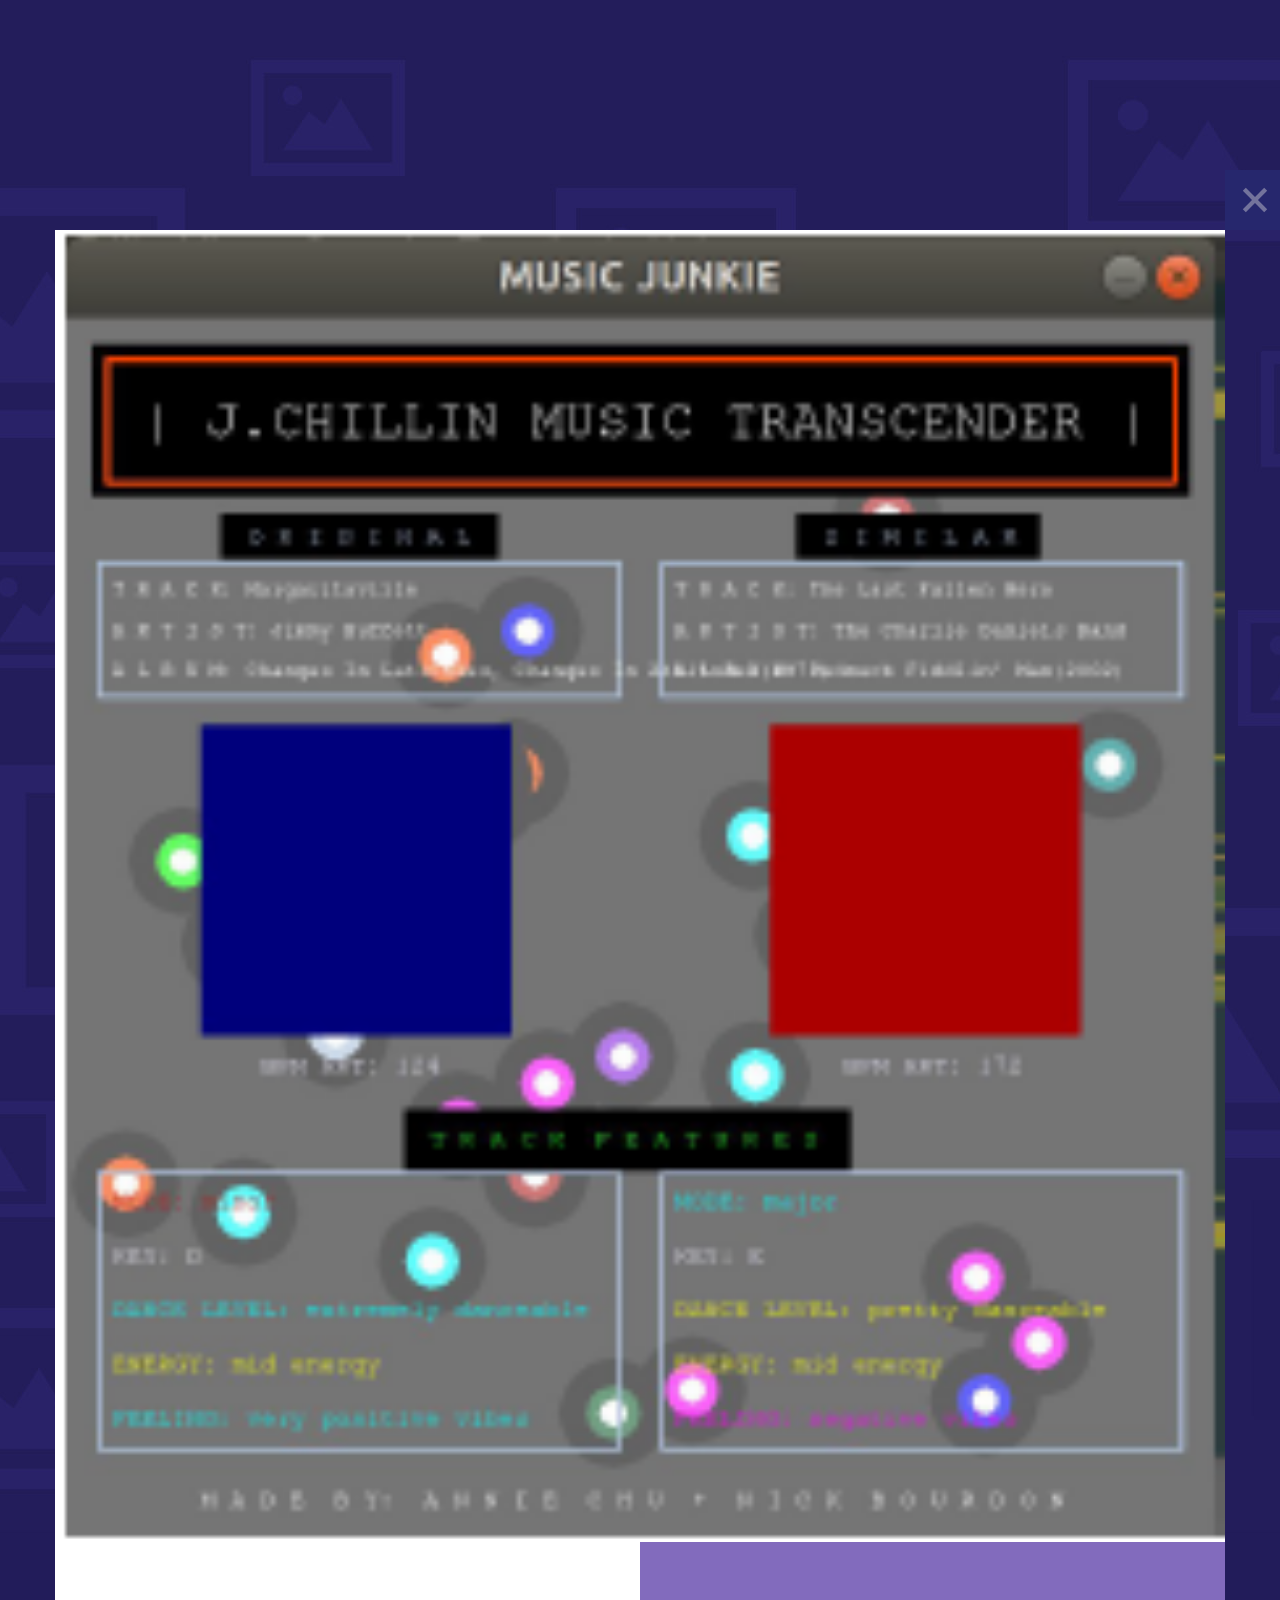
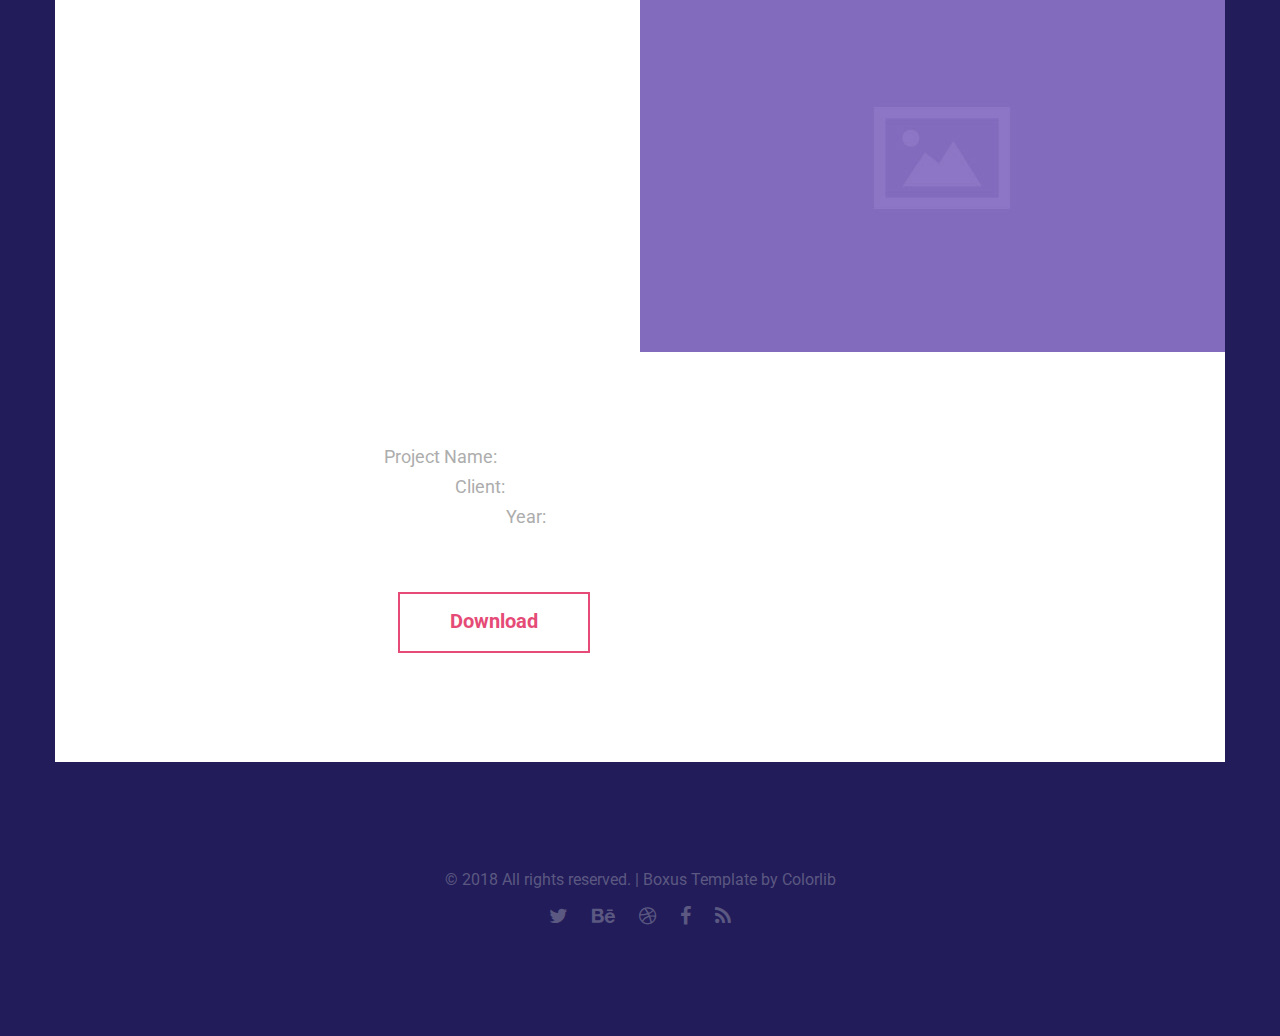
==== commit d3a41157: "Update single-portfolio.html" ====
--- a/docs/single-portfolio.html
+++ b/docs/single-portfolio.html
@@ -62,11 +62,11 @@
                         </a>
 
                         <div class="one margin-0">
-                            <img src="demo-images/item_img_01.jpg" alt="">
+                            <img src="images/screenshot1.png" alt="">
                         </div>
                         <div class="clear"></div>
                         <div class="one_half margin-0">
-                            <img src="demo-images/item_img_02.jpg" alt="">
+                            <img src="images/screenshor2.png" alt="">
                         </div>
                         <div class="one_half last margin-0">
                             <img src="demo-images/item_img_03.jpg" alt="">
--- a/docs/style.css
+++ b/docs/style.css
@@ -4,13 +4,13 @@
     font-size: 16px;
     line-height: 26px;
     font-weight: 400;
-    color: #23214c;    
+    color: #fff;
 }
 
 body a
 {
     text-decoration: none;
-    color: #23214c;
+    color: #fff;
     transition: color .2s linear;
 }
 
@@ -19,19 +19,19 @@
     color: #ee87a4;
 }
 
-.doc-loader 
+.doc-loader
 {
     position: fixed;
     left: 0px;
     top: 0px;
     width: 100%;
     height: 100%;
-    z-index: 99999;	
+    z-index: 99999;
     background-color: #fff;
 }
 
-.doc-loader td 
-{       
+.doc-loader td
+{
     text-align: center;
     vertical-align: middle;
 }
@@ -39,12 +39,12 @@
 .doc-loader img
 {
     width: 90px;
-    height: 90px;        
+    height: 90px;
 }
 
 .content-1170
 {
-    width: 1170px;    
+    width: 1170px;
 }
 
 .content-1170 img
@@ -65,7 +65,7 @@
 /* TOP MENU */
 
 .menu-wrapper
-{    
+{
     transition: background-color .2s linear;
     z-index: 99 !important;
     background-color: #221C5A;
@@ -75,7 +75,7 @@
 }
 
 #header-main-menu
-{    
+{
     max-width: 1170px;
     margin: 0 auto;
     text-align: center;
@@ -83,11 +83,11 @@
 
 .main-menu.sm-clean
 {
-    background-color: transparent;    
+    background-color: transparent;
 }
 
 .main-menu.sm-clean a
-{    
+{
     font-size: 13px;
     line-height: 40px;
     color: #fff;
@@ -97,18 +97,18 @@
     letter-spacing: 0.03cm;
 }
 
-.main-menu.sm-clean .sub-menu a 
+.main-menu.sm-clean .sub-menu a
 {
     font-size: 11px;
     line-height: 20px;
 }
 
-.sm-clean .current_page_item a 
+.sm-clean .current_page_item a
 {
     color: #fff !important;
 }
 
-.main-menu.sm-clean a:hover 
+.main-menu.sm-clean a:hover
 {
     color: #fff !important;
 }
@@ -136,14 +136,14 @@
 /* GENERAL SECTION */
 
 .section
-{    
+{
     position: relative;
     z-index: 1;
 }
 
 .section-num
-{   
-    overflow: hidden;    
+{
+    overflow: hidden;
     margin-top: 40px;
 }
 
@@ -151,12 +151,12 @@
 {
     background-color: #32DB8A;
     width: 370px;
-    height: 370px;    
+    height: 370px;
     z-index: 2;
 }
 
 .section-num span
-{    
+{
     margin-left: -64px;
     color: #55B286;
     font-family: 'Montserrat', sans-serif;
@@ -170,7 +170,7 @@
 {
     font-family: 'Montserrat', sans-serif;
     font-weight: 700;
-    font-size: 109px;
+    font-size: 80px;
     width: 245px;
     word-break: break-all;
     line-height: 83px;
@@ -183,8 +183,8 @@
 }
 
 .section-content-holder
-{   
-    background: #fff;
+{
+    background: #0B135B;
     width: 800px;
     padding: 60px 0;
 }
@@ -221,19 +221,19 @@
     line-height: 100%;
     text-transform: uppercase;
     margin-top: -75px;
-    color: #221c5a;    
+    color: #221c5a;
 }
 
 .extra-content-left
 {
     width: 800px;
-    color: #fff;    
+    color: #fff;
     padding: 100px 0;
 }
 
 .extra-content-right
 {
-    width: 800px;   
+    width: 800px;
     margin-left: 370px;
     color: #fff;
     padding: 100px 0;
@@ -255,50 +255,52 @@
 
 /* HOME SECTION */
 
-.intro-page 
+.intro-page
 {
     padding-bottom: 170px;
     min-height: calc(100vh - 170px);
-    background-color: #221c5a; 
-    background-image:url(demo-images/background_img_01b.jpg); 
-    background-repeat: repeat; 
-    background-position: center top; 
+    background-color: #221c5a;
+    background-image:url(demo-images/background_img_01b.jpg);
+    background-repeat: repeat;
+    background-position: center top;
     background-size: cover;
     z-index: 10;
 }
 
 .top-logo
 {
-    width: 160px !important;    
+    width: 160px !important;
     padding-top: 150px;
 }
 
 h1.big-title
 {
-    font-family: 'Montserrat', sans-serif;
+    font-family: 'Roboto', sans-serif;
     font-size: 56px;
     font-weight: 700;
-    line-height: 100%;
+    line-height: 120%;
     padding-top: 100px;
+    padding-bottom: 60px
     color: #fff;
-    letter-spacing: -1px;    
+    letter-spacing: 10px;
     width: 95%;
     margin-left: auto;
     margin-right: auto;
 }
 
-.big-title span 
+.big-title span
 {
     display: block;
 }
 
 .title-desc
 {
-    font-family: 'PT Serif', serif;
+    font-family: 'Roboto', serif;
     font-size: 22px;
     line-height: 26px;
-    max-width: 333px; 
+    max-width: 333px;
     margin: 0 auto;
+    letter-spacing: 10px
     color: #fff;
 }
 
@@ -315,36 +317,36 @@
 
 /* SERVICE SECTION */
 
-#services
+#project
 {
     background-color: #221c5a;
     z-index: 9;
 }
 
-#services .section-title-holder
+#project .section-title-holder
 {
     background-color: #32DB8A
 }
 
-#services .section-title-holder span
+#project .section-title-holder span
 {
     color: #55B286;
 }
 
-.service-holder 
+.service-holder
 {
     display: inline-block;
     width: 335px;
 }
 
-.service-holder img 
+.service-holder img
 {
     display: inline-block;
     width: 50px !important;
     vertical-align: top;
 }
 
-.service-content-holder 
+.service-content-holder
 {
     display: inline-block;
     width: 240px;
@@ -352,9 +354,9 @@
     margin-left: 5px;
 }
 
-.service-title 
-{
-    font-family: 'Montserrat', sans-serif; 
+.service-title
+{
+    font-family: 'Montserrat', sans-serif;
     font-size: 24px;
     padding-bottom: 10px;
 }
@@ -365,22 +367,22 @@
 
 /* PORTFOLIO SECTION */
 
-#portfolio
-{
-    background-color: #221C5A; 
-    background-image: url("demo-images/background_img_02.jpg"); 
-    background-repeat: no-repeat; 
-    background-position: center top; 
+#idea
+{
+    background-color: #221C5A;
+    background-image: url("demo-images/background_img_02.jpg");
+    background-repeat: no-repeat;
+    background-position: center top;
     background-size: auto;
     z-index: 8;
 }
 
-#portfolio .section-title-holder
+#idea .section-title-holder
 {
     background-color: rgb(255, 186, 66);
 }
 
-#portfolio .section-title-holder span
+#idea .section-title-holder span
 {
     color: #e3a436;
 }
@@ -399,7 +401,7 @@
 
 .portfolio-holder .portfolio-load-more-holder
 {
-    font-family: 'Montserrat', sans-serif;    
+    font-family: 'Montserrat', sans-serif;
     font-weight: 700;
     font-size: 20px;
     width: 430px;
@@ -407,7 +409,7 @@
     text-align: center;
 }
 
-.portfolio-holder .portfolio-load-more-holder img 
+.portfolio-holder .portfolio-load-more-holder img
 {
     padding-bottom: 15px;
 }
@@ -420,13 +422,13 @@
 }
 
 .portfolio-holder .portfolio-load-more-holder
-{    
+{
     margin-right: 0;
     margin-left: auto;
 }
 
 .more-posts
-{ 
+{
     display: block;
 }
 
@@ -435,7 +437,7 @@
     cursor: pointer;
 }
 
-.grid 
+.grid
 {
     width: 800px;
     margin: 0 auto;
@@ -444,26 +446,26 @@
     display: block;
 }
 
-.grid-item 
+.grid-item
 {
     float: left;
     font-size: 0;
     line-height: 0;
     box-sizing:border-box;
     -moz-box-sizing:border-box;
-    -webkit-box-sizing:border-box; 
-}
-
-.grid-item img 
+    -webkit-box-sizing:border-box;
+}
+
+.grid-item img
 {
     display: block;
     width: 100%;
     height: auto;
     max-height: none;
-    max-width: none;    
-}
-
-.grid-sizer, .grid-item 
+    max-width: none;
+}
+
+.grid-sizer, .grid-item
 {
     width: 400px;
 }
@@ -488,8 +490,8 @@
     z-index: 1;
     font-size: 20px;
     background-color: white;
-    text-align: center;   
-    display: none;    
+    text-align: center;
+    display: none;
 }
 
 .portfolio-text-wrapper
@@ -503,11 +505,11 @@
 {
     line-height: 100%;
     font-size: 11px;
-    color: #9a9a9a;    
+    color: #9a9a9a;
     padding-bottom: 20px;
 }
 
-.portfolio-type img 
+.portfolio-type img
 {
     width: auto;
     margin-left: auto;
@@ -516,7 +518,7 @@
 
 .portfolio-text
 {
-    font-family: 'Montserrat', sans-serif;    
+    font-family: 'Montserrat', sans-serif;
     font-weight: 700;
     font-size: 20px;
     line-height: 18px;
@@ -526,7 +528,7 @@
 
 .portfolio-sec-text
 {
-    font-family: 'Montserrat', sans-serif;    
+    font-family: 'Montserrat', sans-serif;
     font-weight: 700;
     font-size: 16px;
     line-height: 100%;
@@ -547,7 +549,7 @@
 
 .more-posts-portfolio img:hover
 {
-    cursor: pointer;  
+    cursor: pointer;
     transform: scale(0.9);
 }
 
@@ -562,39 +564,39 @@
 
 /* ABOUT SECTION */
 
-#about
-{
-    background-color: rgb(34, 28, 90); 
-    background-image: url("demo-images/background_img_03.jpg"); 
-    background-repeat: no-repeat; 
-    background-position: center top; 
-    background-size: cover; 
+#process
+{
+    background-color: rgb(34, 28, 90);
+    background-image: url("demo-images/background_img_03.jpg");
+    background-repeat: no-repeat;
+    background-position: center top;
+    background-size: cover;
     z-index: 7;
 }
 
-#about .section-title-holder
+#process .section-title-holder
 {
     background-color: #e64b77;
 }
 
-#about .section-title-holder span
+#process .section-title-holder span
 {
     color: #b24564;
 }
 
-#about .section-content-holder
+#process .section-content-holder
 {
     padding-bottom: 0;
 }
 
-.member-content-holder 
+.member-content-holder
 {
     width: 330px;
     padding: 90px 50px 50px 50px;
     float: left;
 }
 
-.member-image-holder 
+.member-image-holder
 {
     width: 370px;
     float: right;
@@ -607,10 +609,10 @@
 
 .member-name
 {
-    line-height: 26px;
-    font-size: 16px;
+    line-height: 40px;
+    font-size: 26px;
     font-weight: 700;
-    padding: 0;
+    padding: 26px;
 }
 
 .member-position
@@ -624,7 +626,7 @@
 
 .member-content
 {
-    line-height: 26px;    
+    line-height: 26px;
 }
 
 .image-slider-wrapper.img .image-slider li img
@@ -637,43 +639,43 @@
 
 /* NEWS SECTION */
 
-#news
-{
-    background-color: rgb(34, 28, 90); 
-    background-image: url("demo-images/background_img_04.jpg"); 
-    background-repeat: no-repeat; 
-    background-position: center center; 
-    background-size: cover; 
+#team
+{
+    background-color: rgb(34, 28, 90);
+    background-image: url("demo-images/background_img_04.jpg");
+    background-repeat: no-repeat;
+    background-position: center center;
+    background-size: cover;
     z-index: 6;
 }
 
 .blog-item-holder
-{    
+{
     padding: 35px 0;
     border-bottom: 2px solid #f4f4f4;
 }
 
-.blog-item-holder:last-of-type 
+.blog-item-holder:last-of-type
 {
     border: none;
 }
 
-.blog-item-holder .num 
+.blog-item-holder .num
 {
     display: inline-block;
     width: 110px;
     font-size: 48px;
     font-weight: 900;
-    color: #32db89;
-}
-
-.blog-item-holder .info 
+    color: #32DB8A;
+}
+
+.blog-item-holder .info
 {
     display: inline-block;
     width: 235px;
 }
 
-.blog-item-holder .info .cat-links a 
+.blog-item-holder .info .cat-links a
 {
     color: #ee87a4;
     text-transform: uppercase;
@@ -681,7 +683,7 @@
     font-weight: 700;
 }
 
-.blog-item-holder .entry-title 
+.blog-item-holder .entry-title
 {
     display: inline-block;
     width: 325px;
@@ -691,7 +693,7 @@
 }
 
 .blog-holder .entry-title a
-{    
+{
     -webkit-transition: color 0.5s ease;
     -moz-transition: color 0.5s ease;
     -ms-transition: color 0.5s ease;
@@ -699,9 +701,9 @@
     transition: color 0.5s ease;
     font-size: 18px;
     line-height: 100%;
-    font-weight: 700;
+    font-weight: 100;
     display: block;
-    line-height: 20px;
+    line-height: 30px;
 }
 
 .latest-post-bottom-text
@@ -710,17 +712,17 @@
     margin-top: 25px;
 }
 
-.latest-post-bottom-text a 
+.latest-post-bottom-text a
 {
     font-family: 'Montserrat', sans-serif;
-    font-weight: 700;    
+    font-weight: 700;
     font-size: 16px;
-    line-height: 100%;    
+    line-height: 100%;
     color: #32db89;
     letter-spacing: 5px;
     border-bottom: 2px solid;
     padding-left: 5px;
-    padding-bottom: 5px; 
+    padding-bottom: 5px;
 }
 
 .testimonial-slider-holder
@@ -732,14 +734,14 @@
 .testimonial-text
 {
     font-size: 22px;
-    line-height: 40px;    
+    line-height: 40px;
 }
 
 .testimonial-author
 {
     padding-top: 90px;
     font-size: 16px;
-    letter-spacing: 3px;    
+    letter-spacing: 3px;
 }
 
 /* END NEWS SECTION */
@@ -750,11 +752,11 @@
 
 #video
 {
-    background-color: rgb(34, 28, 90); 
-    background-image: url("demo-images/background_img_06.jpg"); 
-    background-repeat: repeat-x; 
-    background-position: center center; 
-    background-size: auto; 
+    background-color: rgb(34, 28, 90);
+    background-image: url("demo-images/background_img_06.jpg");
+    background-repeat: repeat-x;
+    background-position: center center;
+    background-size: auto;
     z-index: 5;
 }
 
@@ -773,7 +775,7 @@
     padding-bottom: 0;
 }
 
-a.video-popup-holder 
+a.video-popup-holder
 {
     position: relative;
     display: block;
@@ -784,7 +786,7 @@
     width: 100%;
 }
 
-img.popup-play 
+img.popup-play
 {
     position: absolute;
     top: 50%;
@@ -810,20 +812,20 @@
 
 #skills
 {
-    background-color: rgb(34, 28, 90); 
-    background-image: url("demo-images/item_background_01.jpg"); 
-    background-repeat: no-repeat; 
-    background-position: left top; 
-    background-size: 100%; 
+    background-color: rgb(34, 28, 90);
+    background-image: url("demo-images/item_background_01.jpg");
+    background-repeat: no-repeat;
+    background-position: left top;
+    background-size: 100%;
     z-index: 4;
 }
 
-.progress_bar 
+.progress_bar
 {
     margin-bottom: 15px;
 }
 
-.progress_bar_field_holder 
+.progress_bar_field_holder
 {
     height: 59px;
     position: relative;
@@ -870,9 +872,9 @@
     transition: color .2s linear, right .2s linear;
 }
 
-.progress_bar_field_perecent 
-{
-    height: 59px;    
+.progress_bar_field_perecent
+{
+    height: 59px;
     position: absolute;
     top: 0;
     left: 0;
@@ -888,11 +890,11 @@
 
 #contact
 {
-    background-color: rgb(34, 28, 90); 
-    background-image: url("demo-images/background_img_05b.jpg"); 
-    background-repeat: no-repeat; 
-    background-position: center top; 
-    background-size: auto; 
+    background-color: rgb(34, 28, 90);
+    background-image: url("demo-images/background_img_05b.jpg");
+    background-repeat: no-repeat;
+    background-position: center top;
+    background-size: auto;
     z-index: 3;
 }
 
@@ -911,7 +913,7 @@
     padding-bottom: 0;
 }
 
-.map 
+.map
 {
     height: 400px;
 }
@@ -931,14 +933,14 @@
     color: #9a9a9a;
 }
 
-p.custom-text-class 
+p.custom-text-class
 {
     display: inline-block;
     padding-right: 45px;
     vertical-align: top;
 }
 
-p.custom-field-class 
+p.custom-field-class
 {
     display: inline-block;
     margin-bottom: 60px;
@@ -949,7 +951,7 @@
     color: #23214c;
     border: 0;
     border-bottom: 1px solid #1c1c1c;
-    height: 28px;    
+    height: 28px;
     font-size: 16px;
     font-weight: 400;
     font-family: 'Roboto', sans-serif;
@@ -1024,7 +1026,7 @@
 }
 
 .contact-form input[type=submit]
-{	
+{
     color: #e54b76;
     display: inline-block;
     border: 2px solid #e54b76;
@@ -1076,7 +1078,7 @@
     line-height: 36px;
     clear: both;
     color: #5b5881;
-    text-align: center;    
+    text-align: center;
     padding: 100px 0;
 }
 
@@ -1095,7 +1097,7 @@
     color: #5b5881;
 }
 
-.social-footer a 
+.social-footer a
 {
     margin: 0 10px;
     font-size: 20px;
@@ -1110,10 +1112,10 @@
 #portfolio-1
 {
     background-color: #221c5a;
-    background-image:url("demo-images/background_img_05b.jpg"); 
+    background-image:url("demo-images/background_img_05b.jpg");
     background-repeat: no-repeat;
     background-position: center top;
-    background-size: auto; 
+    background-size: auto;
 }
 
 #portfolio-2
@@ -1125,7 +1127,7 @@
     background-position: left top;
     background-size: 100% auto;
 }
-    
+
 .single-portfolio .menu-wrapper
 {
     display: none !important;
@@ -1188,7 +1190,7 @@
     padding-right: 100px;
 }
 
-.single-portfolio .entry-content h1 
+.single-portfolio .entry-content h1
 {
     padding: 0;
     font-size: 20px;
@@ -1200,9 +1202,9 @@
 
 /* RESPONSIVE PART */
 
-@media screen and (max-width: 1270px) {   
-
-    .content-1170 
+@media screen and (max-width: 1270px) {
+
+    .content-1170
     {
         width: 960px;
     }
@@ -1218,10 +1220,10 @@
     .one_half
     {
         width: 46%;
-    }      
-
-    .section-title-holder 
-    {    
+    }
+
+    .section-title-holder
+    {
         width: 250px;
         height: 250px;
     }
@@ -1231,32 +1233,32 @@
         margin-top: 20px;
     }
 
-    .section-num span 
-    {
-        margin-left: -35px;    
+    .section-num span
+    {
+        margin-left: -35px;
         font-size: 100px;
     }
 
     .section-title-holder h2
     {
         font-size: 80px;
-        width: 177px;        
+        width: 177px;
         line-height: 66px;
-        margin-top: 25px;        
-        margin-left: 75px; 
-    }
-
-    .section-content-holder.right 
+        margin-top: 25px;
+        margin-left: 75px;
+    }
+
+    .section-content-holder.right
     {
         margin-left: 250px;
     }
 
-    .section-content-holder.left 
+    .section-content-holder.left
     {
         margin-top: 250px;
     }
 
-    .section-content-holder 
+    .section-content-holder
     {
         width: 710px;
     }
@@ -1271,44 +1273,44 @@
         margin-left: 250px;
     }
 
-    .service-holder 
-    {    
+    .service-holder
+    {
         width: 290px;
     }
 
-    .section-content-holder.portfolio-holder 
-    {    
+    .section-content-holder.portfolio-holder
+    {
         width: 710px;
     }
 
     .grid-item.p_one, .grid
     {
-        width: 710px;       
-    }    
+        width: 710px;
+    }
 
     .grid-sizer, .grid-item, .grid-item.p_one_half
     {
         width: 355px;
-    }  
-
-    .portfolio-holder .portfolio-load-more-holder 
+    }
+
+    .portfolio-holder .portfolio-load-more-holder
     {
         width: 460px;
     }
 
-    .section-content-holder .content-title 
-    {    
-        font-size: 140px;    
+    .section-content-holder .content-title
+    {
+        font-size: 140px;
         margin-top: -56px;
     }
 
-    .member-content-holder 
+    .member-content-holder
     {
         width: 275px;
         padding: 50px;
     }
 
-    .member-image-holder 
+    .member-image-holder
     {
         width: 335px;
     }
@@ -1318,10 +1320,10 @@
         right: 260px;
     }
 
-    .blog-item-holder .entry-title 
-    {   
+    .blog-item-holder .entry-title
+    {
         width: 240px;
-    } 
+    }
 
     .single-portfolio .entry-content .one
     {
@@ -1329,7 +1331,7 @@
         padding-right: 5%;
     }
 
-    .single-portfolio .entry-content .one_half 
+    .single-portfolio .entry-content .one_half
     {
         width: 40%;
         padding-left: 5%;
@@ -1337,37 +1339,37 @@
     }
 
     .single-portfolio .entry-content .one_half.last
-    {        
+    {
         padding-left: 0;
         padding-right: 5%;
     }
 
 }
 
-@media screen and (max-width: 1100px) {    
+@media screen and (max-width: 1100px) {
 
     .single-portfolio .x-close
     {
         right: 50%;
-        right: calc(50% - 30px);    
-    }    
-
-}
-
-@media screen and (max-width: 1020px) {    
-
-    .content-1170 
+        right: calc(50% - 30px);
+    }
+
+}
+
+@media screen and (max-width: 1020px) {
+
+    .content-1170
     {
         width: 100%;
-    }    
+    }
 
     .extra-content-left, .extra-content-right
     {
         width: 100%;
         margin-left: 0;
-    }    
-
-    .single-portfolio article 
+    }
+
+    .single-portfolio article
     {
         padding-top: 140px;
     }
@@ -1378,10 +1380,10 @@
         float: none;
         margin-right: 0;
         margin-left: 0;
-    }   
-
-    .single-portfolio .entry-content .one_half 
-    {    
+    }
+
+    .single-portfolio .entry-content .one_half
+    {
         width: 90%;
         padding-left: 5%;
         padding-right: 5%;
@@ -1389,17 +1391,17 @@
     }
 
     .single-portfolio .entry-content .one_half.last
-    {        
+    {
         padding-left: 5%;
         padding-right: 5%;
     }
 
-    .site-content .one_half, .single-portfolio .entry-content div 
+    .site-content .one_half, .single-portfolio .entry-content div
     {
         text-align: left;
     }
 
-    .image-slider-wrapper.service a.image_slider_next 
+    .image-slider-wrapper.service a.image_slider_next
     {
         top: -89px;
         right: 0;
@@ -1408,14 +1410,14 @@
     .section
     {
         padding-bottom: 150px;
-    }  
-
-    .section-content-holder.right 
+    }
+
+    .section-content-holder.right
     {
         margin-left: 0;
     }
 
-    .section-content-holder.left 
+    .section-content-holder.left
     {
         margin-top: 0;
     }
@@ -1424,13 +1426,13 @@
     {
         display: inline-block;
         margin-top: 10px;
-    }    
+    }
 
     .section-num span
     {
         font-size: 50px;
         margin-left: -15px;
-    }          
+    }
 
     .section-title-holder
     {
@@ -1451,57 +1453,57 @@
         line-height: 100%;
     }
 
-    .section-content-holder 
+    .section-content-holder
     {
         width: 100%;
-        padding: 30px 0;    
+        padding: 30px 0;
     }
 
     .section-content-holder .content-wrapper
     {
         padding: 0 5%;
-    }       
-
-    .service-holder 
-    {    
+    }
+
+    .service-holder
+    {
         width: 100%;
         display: block;
     }
 
-    .service-content-holder 
+    .service-content-holder
     {
         width: 100%;
         width: calc(100% - 75px);
         margin-bottom: 30px;
-    }    
-
-    .section-content-holder.portfolio-holder 
-    {    
+    }
+
+    .section-content-holder.portfolio-holder
+    {
         width: 100%;
     }
 
     .grid-item.p_one, .grid
     {
-        width: 100%;       
-    }    
+        width: 100%;
+    }
 
     .grid-sizer, .grid-item, .grid-item.p_one_half
     {
         width: 50%;
-    }  
-
-    .portfolio-holder .portfolio-load-more-holder 
+    }
+
+    .portfolio-holder .portfolio-load-more-holder
     {
         width: 100%;
-    }  
-
-    .member-content-holder 
+    }
+
+    .member-content-holder
     {
         width: 40%;
         padding: 10% 5% 5% 5%;
     }
 
-    .member-image-holder 
+    .member-image-holder
     {
         width: 50%;
     }
@@ -1511,7 +1513,7 @@
         right: 40%;
     }
 
-    .blog-item-holder .entry-title 
+    .blog-item-holder .entry-title
     {
         width: 100%;
         display: block;
@@ -1523,7 +1525,7 @@
         width: auto;
     }
 
-    .section-content-holder .content-title-holder 
+    .section-content-holder .content-title-holder
     {
         overflow: visible;
         height: auto;
@@ -1531,27 +1533,27 @@
         padding: 0;
     }
 
-    .section-content-holder .content-title 
+    .section-content-holder .content-title
     {
         font-size: 19vw;
         margin-top: 0;
     }
 
-    .testimonial-slider-holder 
+    .testimonial-slider-holder
     {
         width: 90%;
         padding-left: 5%;
-    }    
-}
-
-@media screen and (min-width: 925px) {   
+    }
+}
+
+@media screen and (min-width: 925px) {
     .main-menu
     {
         display: block !important;
     }
 }
 
-@media screen and (max-width: 925px) {  
+@media screen and (max-width: 925px) {
 
     .intro-page
     {
@@ -1570,13 +1572,13 @@
         padding-top: 0;
     }
 
-    h1.big-title span 
+    h1.big-title span
     {
         display: inline;
     }
 
-    .title-desc 
-    {    
+    .title-desc
+    {
         font-size: 19px;
         line-height: 23px;
     }
@@ -1591,11 +1593,11 @@
         cursor: pointer;
     }
 
-    .portfolio-text-holder 
+    .portfolio-text-holder
     {
         display: none !important;
         opacity: 0 !important;
-    }   
+    }
 
     .main-menu
     {
@@ -1609,7 +1611,7 @@
         display: none;
     }
 
-    .main-menu ul 
+    .main-menu ul
     {
         width: 12em; /* fixed width only please - you can use the "subMenusMinWidth"/"subMenusMaxWidth" script options to override this if you like */
     }
@@ -1620,17 +1622,17 @@
         padding-left: 0;
     }
 
-    .main-menu.sm-clean a 
+    .main-menu.sm-clean a
     {
         line-height: 24px;
     }
 
-    .main-menu.sm-clean .sub-menu a 
+    .main-menu.sm-clean .sub-menu a
     {
         font-size: 16px;
-        line-height: 25px;    
+        line-height: 25px;
         text-align: center;
-    }    
+    }
 
     .carousel_fw_next
     {
@@ -1645,17 +1647,17 @@
 
 }
 
-@media screen and (max-width: 805px) {       
+@media screen and (max-width: 805px) {
 
     .contact-form input[type=text], .contact-form input[type=email], .contact-form textarea, p.custom-field-class, #commentform #email, #commentform #author, #commentform #comment
     {
         width: 100% !important;
-    }        
-
-}
-
-
-@media screen and (max-width: 650px) { 
+    }
+
+}
+
+
+@media screen and (max-width: 650px) {
 
 
     .member-content-holder
@@ -1674,18 +1676,18 @@
     {
         right: auto;
         left: 30px;
-    }    
-}
-
-
-@media screen and (max-width: 350px) { 
-
-    .section-num 
+    }
+}
+
+
+@media screen and (max-width: 350px) {
+
+    .section-num
     {
         margin-top: 9px;
     }
 
-    .section-num span 
+    .section-num span
     {
         font-size: 35px;
         margin-left: -10px;
@@ -1697,8 +1699,8 @@
         font-size: 35px;
     }
 
-    .image-slider-wrapper.service a.image_slider_next 
+    .image-slider-wrapper.service a.image_slider_next
     {
         top: -84px;
     }
-}+}
